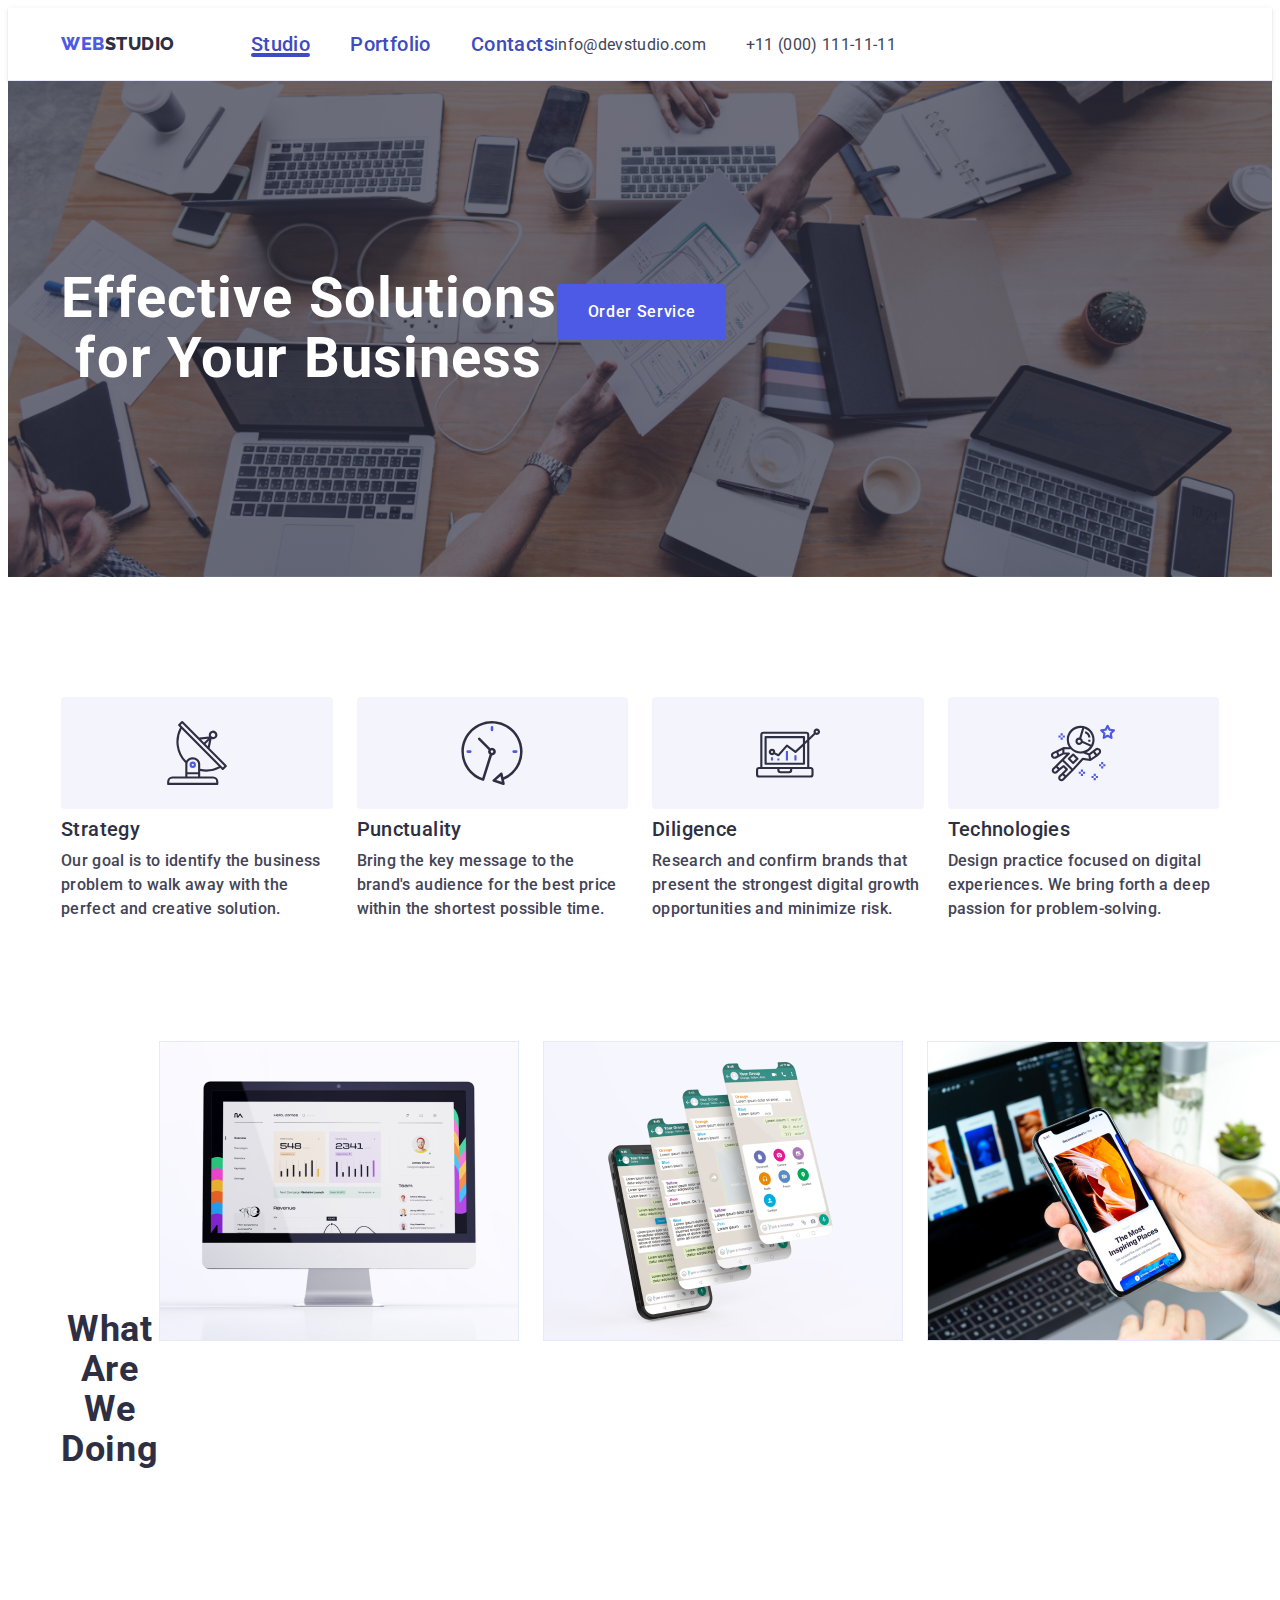
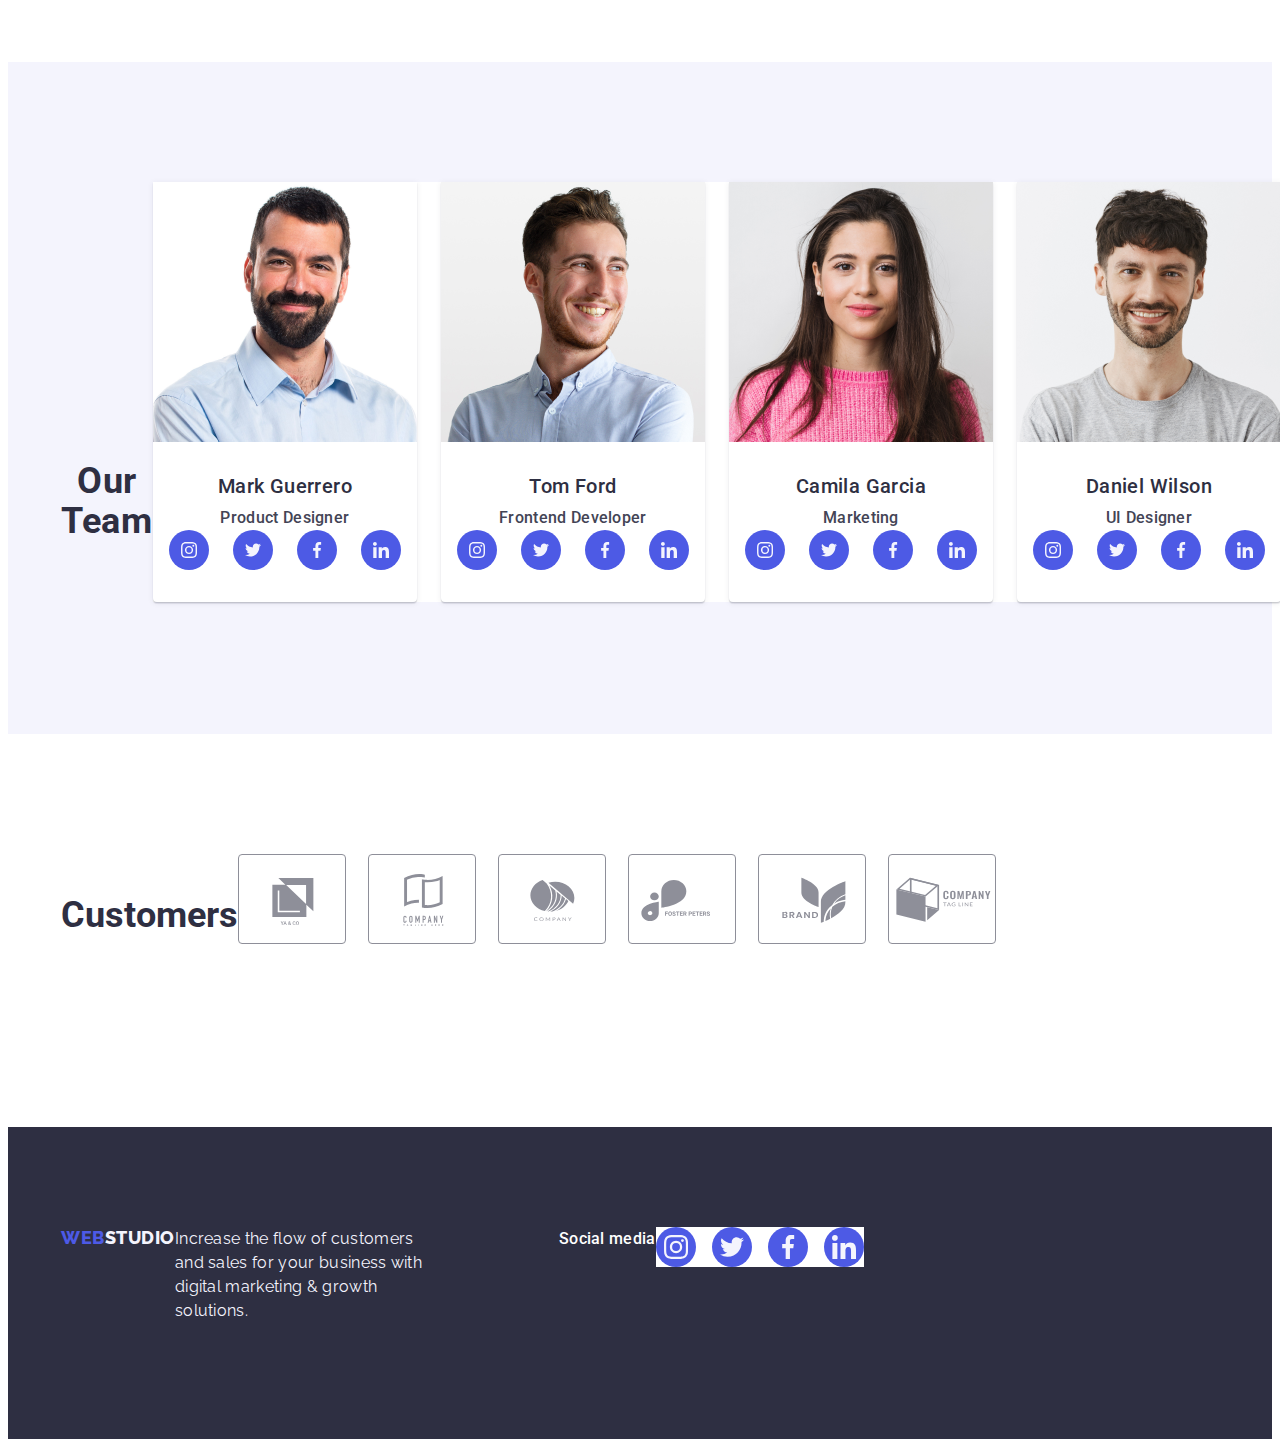
==== index.html @ b333835b "s" ====
<!DOCTYPE html>
<html lang="en">
  <head>
    <meta charset="UTF-8" />
    <meta http-equiv="X-UA-Compatible" content="IE=edge" />
    <meta name="viewport" content="width=device-width, initial-scale=1.0" />
    <link
      rel="stylesheet"
      href="https://cdnjs.cloudflare.com/ajax/libs/modern-normalize/2.0.0/modern-normalize.min.css"
      integrity="sha512-4xo8blKMVCiXpTaLzQSLSw3KFOVPWhm/TRtuPVc4WG6kUgjH6J03IBuG7JZPkcWMxJ5huwaBpOpnwYElP/m6wg=="
      crossorigin="anonymous"
      referrerpolicy="no-referrer"
    />
    <link rel="preconnect" href="https://fonts.googleapis.com" />
    <link rel="preconnect" href="https://fonts.gstatic.com" />
    <link
      rel="stylesheet"
      href="https://fonts.googleapis.com/css2?family=Raleway:wght@800&family=Roboto:wght@400;500;700&display=swap"
    />
    <link rel="stylesheet" href="./css/styles.css" />

    <title>Web Studio</title>
  </head>
  <body>
    <header class="header">
      <div class="container-header container">
        <nav class="header-navigation">
          <a href="./index.html" class="header-logo link"
            >Web<span class="header-span">Studio</span></a
          >
          <ul class="header-menu list">
            <li>
              <a class="header-menu-link link current" href="./index.html"
                >Studio</a
              >
            </li>
            <li>
              <a class="header-menu-link link" href="./portfolio.html"
                >Portfolio</a
              >
            </li>
            <li><a class="header-menu-link link" href="">Contacts</a></li>
          </ul>
        </nav>
        <address class="header-address">
          <ul class="list">
            <li class="header-address-item">
              <a
                class="header-address-link link"
                href="mailto:info@devstudio.com"
                >info@devstudio.com</a
              >
            </li>
            <li class="header-address-item">
              <a class="header-address-link link" href="tel:+110001111111"
                >+11 (000) 111-11-11</a
              >
            </li>
          </ul>
        </address>
      </div>
    </header>
    <main>
      <section class="hero-section">
        <div class="container">
          <h1 class="hero-title">Effective Solutions for Your Business</h1>
          <button type="button" class="hero-btn" data-modal-open>
            Order Service
          </button>
        </div>
      </section>
      <section class="sectionone">
        <div class="container">
          <h2 class="visually-hidden">hello</h2>
          <ul class="sectionone-list list">
            <li class="sectionone-list-list">
              <div class="container-sectionone">
                <svg class="icon" width="64" height="64">
                  <use href="./images/icons.svg#icon-antenna"></use>
                </svg>
              </div>
              <h3 class="zagolovok">Strategy</h3>
              <p class="paragraf">
                Our goal is to identify the business problem to walk away with
                the perfect and creative solution.
              </p>
            </li>
            <li class="sectionone-list-list">
              <div class="container-sectionone">
                <svg class="icon" width="64" height="64">
                  <use href="./images/icons.svg#icon-clock"></use>
                </svg>
              </div>
              <h3 class="zagolovok">Punctuality</h3>
              <p class="paragraf">
                Bring the key message to the brand's audience for the best price
                within the shortest possible time.
              </p>
            </li>
            <li class="sectionone-list-list">
              <div class="container-sectionone">
                <svg class="icon" width="64" height="64">
                  <use href="./images/icons.svg#icon-diagram"></use>
                </svg>
              </div>
              <h3 class="zagolovok">Diligence</h3>
              <p class="paragraf">
                Research and confirm brands that present the strongest digital
                growth opportunities and minimize risk.
              </p>
            </li>
            <li class="sectionone-list-list">
              <div class="container-sectionone">
                <svg class="icon" width="64" height="64">
                  <use href="./images/icons.svg#icon-astronaut"></use>
                </svg>
              </div>
              <h3 class="zagolovok">Technologies</h3>
              <p class="paragraf">
                Design practice focused on digital experiences. We bring forth a
                deep passion for problem-solving.
              </p>
            </li>
          </ul>
        </div>
      </section>
      <section class="sectiontwo">
        <div class="container">
          <h2 class="title">What are we doing</h2>
          <ul class="sectiontwo-list list">
            <li class="sectiontwo-list-list">
              <img
                src="./images/img1.jpg"
                alt="computer"
                width="360"
                height="300"
              />
            </li>
            <li class="sectiontwo-list-list">
              <img
                src="./images/img2.jpg"
                alt="screen"
                width="360"
                height="300"
              />
            </li>
            <li class="sectiontwo-list-list">
              <img
                src="./images/img3.jpg"
                alt="phone"
                width="360"
                height="300"
              />
            </li>
          </ul>
        </div>
      </section>
      <section class="sectionthree">
        <div class="container">
          <h2 class="titletwo">Our Team</h2>
          <ul class="sectionthree-list list">
            <li class="sectionthree-list-list">
              <img src="./images/img4.jpg" alt="Mark Guerrero" width="264" />
              <div class="container-sectionthree">
                <h3 class="titlethree">Mark Guerrero</h3>
                <p class="paragrafthree paragraf">Product Designer</p>
                <ul class="socialmedia-sectionthree-list">
                  <li class="socialmedia-sectionthree-list-list">
                    <a href="" class="socialmedia-sectionthree-link">
                      <svg class="icon-sectionthree" width="16" height="16">
                        <use href="./images/icons.svg#icon-instagram"></use>
                      </svg>
                    </a>
                  </li>
                  <li class="socialmedia-sectionthree-list-list">
                    <a href="" class="socialmedia-sectionthree-link">
                      <svg class="icon-sectionthree" width="16" height="16">
                        <use href="./images/icons.svg#icon-twitter"></use>
                      </svg>
                    </a>
                  </li>
                  <li class="socialmedia-sectionthree-list-list">
                    <a href="" class="socialmedia-sectionthree-link">
                      <svg class="icon-sectionthree" width="16" height="16">
                        <use href="./images/icons.svg#icon-facebook"></use>
                      </svg>
                    </a>
                  </li>
                  <li class="socialmedia-sectionthree-list-list">
                    <a href="" class="socialmedia-sectionthree-link">
                      <svg class="icon-sectionthree" width="16" height="16">
                        <use href="./images/icons.svg#icon-linkedin"></use>
                      </svg>
                    </a>
                  </li>
                </ul>
              </div>
            </li>
            <li class="sectionthree-list-list">
              <img src="./images/img5.jpg" alt="Tom Ford" width="264" />
              <div class="container-sectionthree">
                <h3 class="titlethree">Tom Ford</h3>
                <p class="paragrafthree paragraf">Frontend Developer</p>
                <ul class="socialmedia-sectionthree-list">
                  <li class="socialmedia-sectionthree-list-list">
                    <a href="" class="socialmedia-sectionthree-link">
                      <svg class="icon-sectionthree" width="16" height="16">
                        <use href="./images/icons.svg#icon-instagram"></use>
                      </svg>
                    </a>
                  </li>
                  <li class="socialmedia-sectionthree-list-list">
                    <a href="" class="socialmedia-sectionthree-link">
                      <svg class="icon-sectionthree" width="16" height="16">
                        <use href="./images/icons.svg#icon-twitter"></use>
                      </svg>
                    </a>
                  </li>
                  <li class="socialmedia-sectionthree-list-list">
                    <a href="" class="socialmedia-sectionthree-link">
                      <svg class="icon-sectionthree" width="16" height="16">
                        <use href="./images/icons.svg#icon-facebook"></use>
                      </svg>
                    </a>
                  </li>
                  <li class="socialmedia-sectionthree-list-list">
                    <a href="" class="socialmedia-sectionthree-link">
                      <svg class="icon-sectionthree" width="16" height="16">
                        <use href="./images/icons.svg#icon-linkedin"></use>
                      </svg>
                    </a>
                  </li>
                </ul>
              </div>
            </li>
            <li class="sectionthree-list-list">
              <img src="./images/img6.jpg" alt="Camila Garcia" width="264" />
              <div class="container-sectionthree">
                <h3 class="titlethree">Camila Garcia</h3>
                <p class="paragrafthree paragraf">Marketing</p>
                <ul class="socialmedia-sectionthree-list">
                  <li class="socialmedia-sectionthree-list-list">
                    <a href="" class="socialmedia-sectionthree-link">
                      <svg class="icon-sectionthree" width="16" height="16">
                        <use href="./images/icons.svg#icon-instagram"></use>
                      </svg>
                    </a>
                  </li>
                  <li class="socialmedia-sectionthree-list-list">
                    <a href="" class="socialmedia-sectionthree-link">
                      <svg class="icon-sectionthree" width="16" height="16">
                        <use href="./images/icons.svg#icon-twitter"></use>
                      </svg>
                    </a>
                  </li>
                  <li class="socialmedia-sectionthree-list-list">
                    <a href="" class="socialmedia-sectionthree-link">
                      <svg class="icon-sectionthree" width="16" height="16">
                        <use href="./images/icons.svg#icon-facebook"></use>
                      </svg>
                    </a>
                  </li>
                  <li class="socialmedia-sectionthree-list-list">
                    <a href="" class="socialmedia-sectionthree-link">
                      <svg class="icon-sectionthree" width="16" height="16">
                        <use href="./images/icons.svg#icon-linkedin"></use>
                      </svg>
                    </a>
                  </li>
                </ul>
              </div>
            </li>
            <li class="sectionthree-list-list">
              <img src="./images/img7.jpg" alt="Daniel Wilson" width="264" />
              <div class="container-sectionthree">
                <h3 class="titlethree">Daniel Wilson</h3>
                <p class="paragrafthree paragraf">UI Designer</p>
                <ul class="socialmedia-sectionthree-list">
                  <li class="socialmedia-sectionthree-list-list">
                    <a href="" class="socialmedia-sectionthree-link">
                      <svg class="icon-sectionthree" width="16" height="16">
                        <use href="./images/icons.svg#icon-instagram"></use>
                      </svg>
                    </a>
                  </li>
                  <li class="socialmedia-sectionthree-list-list">
                    <a href="" class="socialmedia-sectionthree-link">
                      <svg class="icon-sectionthree" width="16" height="16">
                        <use href="./images/icons.svg#icon-twitter"></use>
                      </svg>
                    </a>
                  </li>
                  <li class="socialmedia-sectionthree-list-list">
                    <a href="" class="socialmedia-sectionthree-link">
                      <svg class="icon-sectionthree" width="16" height="16">
                        <use href="./images/icons.svg#icon-facebook"></use>
                      </svg>
                    </a>
                  </li>
                  <li class="socialmedia-sectionthree-list-list">
                    <a href="" class="socialmedia-sectionthree-link">
                      <svg class="icon-sectionthree" width="16" height="16">
                        <use href="./images/icons.svg#icon-linkedin"></use>
                      </svg>
                    </a>
                  </li>
                </ul>
              </div>
            </li>
          </ul>
        </div>
      </section>
      <section class="sectionfour">
        <div class="container">
          <h2 class="title-customers">Customers</h2>
          <ul class="sectionfour-list list">
            <li class="sectionfour-list-list">
              <a href="" class="sectionfour-reference">
                <svg class="icon-sectionfour" width="104" height="56">
                  <use href="./images/icons.svg#icon-Logo1"></use>
                </svg>
              </a>
            </li>
            <li class="sectionfour-list-list">
              <a href="" class="sectionfour-reference">
                <svg class="icon-sectionfour" width="104" height="56">
                  <use href="./images/icons.svg#icon-Logo2"></use>
                </svg>
              </a>
            </li>
            <li class="sectionfour-list-list">
              <a href="" class="sectionfour-reference">
                <svg class="icon-sectionfour" width="104" height="56">
                  <use href="./images/icons.svg#icon-Logo3"></use>
                </svg>
              </a>
            </li>
            <li class="sectionfour-list-list">
              <a href="" class="sectionfour-reference">
                <svg class="icon-sectionfour" width="104" height="56">
                  <use href="./images/icons.svg#icon-Logo4"></use>
                </svg>
              </a>
            </li>
            <li class="sectionfour-list-list">
              <a href="" class="sectionfour-reference">
                <svg class="icon-sectionfour" width="104" height="56">
                  <use href="./images/icons.svg#icon-Logo5"></use>
                </svg>
              </a>
            </li>
            <li class="sectionfour-list-list">
              <a href="" class="sectionfour-reference">
                <svg class="icon-sectionfour" width="104" height="56">
                  <use href="./images/icons.svg#icon-Logo6"></use>
                </svg>
              </a>
            </li>
          </ul>
        </div>
      </section>
    </main>

    <!--footer-->

    <footer class="footer">
      <div class="container">
        <div class="footer-container">
          <a href="./index.html" class="footer-logo link"
            >Web<span class="footer-span link">Studio</span></a
          >
          <p class="footer-text">
            Increase the flow of customers and sales for your business with
            digital marketing & growth solutions.
          </p>
        </div>
        <div class="socialmedia-container">
          <p class="socialmedia-paragraf">Social media</p>
          <ul class="footer-list list">
            <li class="footer-list-list">
              <a href="" class="footer-reference">
                <svg class="icon-footer" width="24" height="24">
                  <use href="./images/icons.svg#icon-instagram"></use>
                </svg>
              </a>
            </li>
            <li class="footer-list-list">
              <a href="" class="footer-reference">
                <svg class="icon-footer" width="24" height="24">
                  <use href="./images/icons.svg#icon-twitter"></use>
                </svg>
              </a>
            </li>
            <li class="footer-list-list">
              <a href="" class="footer-reference">
                <svg class="icon-footer" width="24" height="24">
                  <use href="./images/icons.svg#icon-facebook"></use>
                </svg>
              </a>
            </li>
            <li class="footer-list-list">
              <a href="" class="footer-reference">
                <svg class="icon-footer" width="24" height="24">
                  <use href="./images/icons.svg#icon-linkedin"></use>
                </svg>
              </a>
            </li>
          </ul>
        </div>
      </div>
    </footer>

    <!--modal-->

    <div class="backdrop is-hidden" data-modal>
      <div class="modal">
        <button type="button" class="modal-button" data-modal-close>
          <svg class="icon-modal" width="8" height="8">
            <use href="./images/icons.svg#icon-close-black"></use>
          </svg>
        </button>
        <p class="modal-paragraf"></p>
        <form action="#">
          <div class="form-container">
            <label for="user-name" class="label-class">Name</label>
            <div class="container-modal">
              <input
                type="text"
                id="user-name"
                name="user-name"
                class="name-text-input"
              />
              <svg width="18" height="24" class="svg-name">
                <use href="./images/icons.svg#icon-person-black"></use>
              </svg>
            </div>
          </div>

          <div class="form-container">
            <label class="label-class">Phone</label>
            <div class="container-modal">
              <input
                type="text"
                class="name-text-input"
                id="phone-name"
                name="phone-name"
              />
              <svg width="18" height="24" class="svg-name">
                <use href="./images/icons.svg#icon-telephone"></use>
              </svg>
            </div>
          </div>

          <div class="form-container">
            <label class="label-class">Email</label>
            <div class="container-modal">
              <input
                type="text"
                class="name-text-input"
                id="email-name"
                name="email-name"
              />
              <svg width="18" height="24" class="svg-name">
                <use href="./images/icons.svg#icon-mail"></use>
              </svg>
            </div>
          </div>

          <div class="textarea-container">
            <label for="user-comment" class="label-class">Comment</label>
            <textarea
              name="user-comment"
              id="user-comment"
              placeholder="Text input"
              class="textarea-field"
            ></textarea>
          </div>

          <div class="checkbox-container">
            <input
              type="checkbox"
              id="user-privacy"
              value="true"
              name="user-privacy"
              class="input-checkbox visually-hidden"
            />

            <label for="user-privacy" class="checkbox-label">
              <span class="privacy-police">
                <svg width="10" height="8" class="svg-span">
                  <use href="./images/icons.svg#icon-click"></use>
                </svg>
              </span>
              I accept the terms and conditions of the
              <a href="" class="privacy-policy-link">Privacy Policy</a>
            </label>
          </div>
          <button class="modal-button-send">Send</button>
        </form>
      </div>
    </div>
    <script src="./js/modal.js"></script>
  </body>
</html>
---- css/styles.css ----
:root {
  --title-color: #2e2f42;
  --accent-color: #404bbf;
  --subtitle-text: #434455;
  --active-links: #4d5ae5;
  --white-background: #ffffff;
  --light-backrounds: #f4f4fd;
}

body {
  font-family: "Roboto", sans-serif;
  color: #434455;
  background-color: #ffffff;
}

p {
  margin: 0;
}

.header {
  border-bottom: 1px solid #e7e9fc;
  box-shadow: 0px 2px 1px rgba(46, 47, 66, 0.08),
    0px 1px 1px rgba(46, 47, 66, 0.16), 0px 1px 6px rgba(46, 47, 66, 0.08);
}

.container-header {
  display: flex;
}

.container {
  width: 1158px;
  margin: 0 auto;
  padding-left: 15px;
  padding-right: 15px;
  align-items: baseline;
  display: flex;
}

.header-navigation {
  display: flex;
  align-items: center;
}

.header-logo {
  font-family: "Raleway", sans-serif;
  font-weight: 800;
  font-size: 18px;
  line-height: 1.17;
  letter-spacing: 0.03em;
  text-transform: uppercase;
  color: #4d5ae5;
  text-decoration: none;
  margin-right: 76px;
}

.header-span {
  font-family: "Raleway", sans-serif;
  font-weight: 800;
  font-size: 18px;
  line-height: 1.17;
  letter-spacing: 0.03em;
  text-transform: uppercase;
  color: #2e2f42;
  text-decoration: none;
}

.header-menu {
  font-weight: 500;
  font-size: 16px;
  line-height: 1.5;
  letter-spacing: 0.02em;
  color: #2e2f42;
  text-decoration: none;
  display: flex;
  gap: 40px;
  padding-top: 24px;
  padding-bottom: 24px;
  position: relative;
}

.header-menu-link {
  color: #404bbf;
  position: relative;
  transition: color 250ms cubic-bezier(0.4, 0, 0.2, 1);
}

.current {
  position: relative;
}

.current::after {
  content: "";
  position: absolute;
  left: 0;
  bottom: -38px;
  width: 100%;
  height: 4px;
  border-radius: 2px;
}

.header-menu-link::after {
  content: "";
  position: absolute;
  left: 0;
  bottom: -1px;
  height: 4px;
  background-color: #404bbf;
  border-radius: 2px;
}

.header-address-link {
  font-style: normal;
  font-weight: 400;
  font-size: 16px;
  line-height: 1.5;
  letter-spacing: 0.02em;
  color: #434455;
  transition: color 250ms cubic-bezier(0.4, 0, 0.2, 1);
}

.footer-logo {
  font-family: "Raleway", sans-serif;
  font-weight: 800;
  font-size: 18px;
  line-height: 1.17;
  letter-spacing: 0.03em;
  text-transform: uppercase;
  color: #4d5ae5;
  text-decoration: none;
  display: inline-block;
  margin-bottom: 16px;
}

.footer-span {
  font-family: "Raleway", sans-serif;
  font-style: normal;
  font-weight: 800;
  font-size: 18px;
  line-height: 1.17;
  letter-spacing: 0.03em;
  text-transform: uppercase;
  color: #f4f4fd;
  text-decoration: none;
}
.footer-text {
  font-family: "Raleway";
  font-style: normal;
  font-size: 16px;
  line-height: 1.5;
  letter-spacing: 0.02em;
  color: #f4f4fd;
  max-width: 264px;
  margin-bottom: 16px;
}

.footer {
  background: #2e2f42;
  padding: 100px 0;
}

.hero-btn {
  font-family: "Roboto", sans-serif;
  font-style: normal;
  font-weight: 500;
  font-size: 16px;
  line-height: 1.5;
  letter-spacing: 0.04em;
  color: var(--color-iris);
  background: var(--color-cloud);
  background-color: #4d5ae5;
  color: #ffffff;
  cursor: pointer;
  display: block;
  min-width: 169px;
  height: 56px;
  border: none;
  border-radius: 4px;
  cursor: pointer;
  transition: background-color 250ms cubic-bezier(0.4, 0, 0.2, 1);
}

.hero-title {
  font-weight: 700;
  font-size: 56px;
  line-height: 1.07;
  letter-spacing: 0.02em;
  text-align: center;
  color: #ffffff;
  max-width: 496px;
}

.hero-section {
  background: #2e2f42;
  padding-top: 188px;
  padding-bottom: 188px;
  background-image: linear-gradient(
      rgba(46, 47, 66, 0.7),
      rgba(46, 47, 66, 0.7)
    ),
    url(../images/people-office.jpg);
  max-width: 1440px;
  background-repeat: no-repeat;
  background-position: center;
  background-size: cover;
}
.button-active {
  cursor: pointer;
}
.link {
  text-decoration: none;
}

li {
  list-style-type: none;
}

.nav-link:focus,
.nav-link.nav-link:active {
  color: var(--primary-brand-color);
}

.list {
  list-style: none;
  font-weight: 500;
  font-size: 20px;
  line-height: 1.2;
  letter-spacing: 0.02em;
  color: #2e2f42;
  background-color: #ffffff;
  display: flex;
  gap: 40px;
}

.header-address {
  font-style: normal;
}

.sectionone {
  padding-top: 120px;
  padding-bottom: 120px;
}

.container-sectionone {
  display: flex;
  align-items: center;
  justify-content: center;
  height: 112px;
  background-color: #f4f4fd;
  border-radius: 4px;
  margin-bottom: 8px;
}

.visually-hidden {
  position: absolute;
  width: 1px;
  height: 1px;
  margin: -1px;
  border: 0;
  padding: 0;
  white-space: nowrap;
  clip-path: inset(100%);
  clip: rect(0 0 0 0);
  overflow: hidden;
}

.sectionone-list {
  gap: 24px;
}
.sectionone-list-list {
  width: calc((100% - 72px) / 4);
}

.paragraf {
  line-height: 1.5;
  letter-spacing: 0.02em;
  font-size: 16px;
  color: #434455;
}

.zagolovok {
  font-weight: 500;
  font-size: 20px;
  line-height: 1.2;
  letter-spacing: 0.02em;
  margin-bottom: 8px;
}

.sectiontwo {
  padding-bottom: 120px;
}

.title {
  font-size: 36px;
  line-height: 1.11;
  text-align: center;
  text-transform: capitalize;
  letter-spacing: 0.02em;
  color: #2e2f42;
  margin-bottom: 72px;
}

.sectiontwo-list {
  display: flex;
  gap: 24px;
}

.sectiontwo-list-list {
  width: calc((100% - 48px) / 3);
}

.sectionthree {
  background-color: #f4f4fd;
  padding-top: 120px;
  padding-bottom: 120px;
}

.titletwo {
  font-size: 36px;
  line-height: 1.11;
  text-align: center;
  letter-spacing: 0.02em;
  text-transform: capitalize;
  color: #2e2f42;
  margin-bottom: 72px;
}

.header-menu:hover,
.header-menu:focus {
  color: #404bbf;
}

.header-address-link:hover,
.header-address-link:focus {
  color: #404bbf;
}

.hero-btn:hover,
.hero-btn:focus {
  background-color: #404bbf;
}

.sectionthree-list-list {
  background-color: #ffffff;
  width: calc((100% - 72px) / 4);
  border-radius: 0px 0px 4px 4px;
  box-shadow: 0px 1px 6px rgba(46, 47, 66, 0.08),
    0px 1px 1px rgba(46, 47, 66, 0.16), 0px 2px 1px rgba(46, 47, 66, 0.08);
}

ul {
  list-style-type: none;
  margin-top: 0;
  margin-bottom: 0;
  padding-left: 0;
}

h1,
h2,
h3,
h4,
h5,
h6 {
  margin-top: 0;
  margin-bottom: 0;
}

img {
  display: block;
}

.sectionthree-list {
  display: flex;
  gap: 24px;
}

.titlethree {
  font-weight: 500;
  font-size: 20px;
  line-height: 1.2;
  letter-spacing: 0.02em;
  color: #2e2f42;
  text-align: center;
  margin-bottom: 8px;
}

.container-sectionthree {
  padding: 32px 16px;
  padding: 32px 0;
}

.paragrafthree {
  text-align: center;
}

.socialmedia-sectionthree-list {
  display: flex;
  justify-content: center;
  gap: 24px;
}

.socialmedia-sectionthree-list-list {
  width: 40px;
  height: 40px;
}

.socialmedia-sectionthree-link {
  width: 100%;
  height: 100%;
  background-color: #4d5ae5;
  border-radius: 50%;
  display: flex;
  align-items: center;
  justify-content: center;
  transition: background-color 250ms cubic-bezier(0.4, 0, 0.2, 1);
}

.socialmedia-sectionthree-link:hover,
.socialmedia-sectionthree-link:focus {
  background-color: #404bbf;
}

.icon-sectionthree {
  fill: #f4f4fd;
}

.sectionfour {
  padding-top: 120px;
  padding-bottom: 120px;
}

.title-customers {
  font-size: 36px;
  line-height: 1.11;
  color: #2e2f42;
  margin-bottom: 72px;
}

.sectionfour-list {
  display: flex;
  gap: 24px;
}

.sectionfour-list-list {
  width: calc((100% - 120px) / 6);
  height: 88px;
}

.sectionfour-reference {
  width: 100%;
  height: 100%;
  border: 1px solid #8e8f99;
  border-radius: 4px;
  display: flex;
  align-items: center;
  justify-content: center;
  color: #8e8f99;
  transition: border-color 250ms cubic-bezier(0.4, 0, 0.2, 1),
    color 250ms cubic-bezier(0.4, 0, 0.2, 1);
}

.sectionfour-reference:hover,
.sectionfour-reference:focus {
  border-color: #404bbf;
  color: #404bbf;
}

.icon-sectionfour {
  fill: currentColor;
}

.footer-container {
  margin-right: 120px;
  display: flex;
}

.socialmedia-container {
  display: flex;
}

.socialmedia-paragraf {
  font-weight: 500;
  font-size: 16px;
  line-height: 1.5;
  letter-spacing: 0.02em;
  color: #ffffff;
  margin-bottom: 16px;
}

.footer-list {
  display: flex;
  gap: 16px;
}

.footer-list-list {
  width: 40px;
  height: 40px;
}

.footer-reference {
  width: 100%;
  height: 100%;
  background-color: #4d5ae5;
  border-radius: 50%;
  display: flex;
  align-items: center;
  justify-content: center;
  transition: background-color 250ms cubic-bezier(0.4, 0, 0.2, 1);
}

.footer-reference:hover,
.footer-reference:focus {
  background-color: #31d0aa;
}

.icon-footer {
  fill: #f4f4fd;
}

.backdrop {
  position: fixed;
  top: 0;
  left: 0;
  width: 100%;
  height: 100%;
  background-color: rgba(46, 47, 66, 0.4);
  transition: opacity 250ms cubic-bezier(0.4, 0, 0.2, 1),
    visibility 250ms cubic-bezier(0.4, 0, 0.2, 1);
}

.is-hidden {
  opacity: 0;
  pointer-events: none;
  visibility: hidden;
}

.modal {
  position: absolute;
  top: 50%;
  left: 50%;
  transform: translate(-50%, -50%) scale(1);
  width: 408px;
  min-height: 584px;
  background: #fcfcfc;
  box-shadow: 0px 1px 1px rgba(0, 0, 0, 0.14), 0px 1px 3px rgba(0, 0, 0, 0.12),
    0px 2px 1px rgba(0, 0, 0, 0.2);
  border-radius: 4px;
  transition: transform 250ms cubic-bezier(0.4, 0, 0.2, 1);
  padding: 72px 24px 24px 24px;
}

.modal-button {
  position: absolute;
  top: 24px;
  right: 24px;
  width: 24px;
  height: 24px;
  border-radius: 50%;
  display: flex;
  align-items: center;
  justify-content: center;
  background-color: #e7e9fc;
  border: 1px solid rgba(0, 0, 0, 0.1);
  padding: 0;
  cursor: pointer;
  transition: background-color 250ms cubic-bezier(0.4, 0, 0.2, 1),
    border 250ms cubic-bezier(0.4, 0, 0.2, 1);
}

.modal-button:hover,
.modal-button:focus {
  background-color: #404bbf;
  border: none;
  fill: #ffffff;
}

.icon-modal {
  transition: fill 250ms cubic-bezier(0.4, 0, 0.2, 1);
}

.modal-paragraf {
  font-weight: 500;
  font-size: 16px;
  line-height: 1.5;
  text-align: center;
  letter-spacing: 0.02em;
  color: #2e2f42;
  margin-bottom: 16px;
}

.form-container {
  margin-bottom: 8px;
}

.label-class {
  font-size: 12px;
  line-height: 1.17;
  letter-spacing: 0.04em;
  color: #8e8f99;
  display: block;
  margin-bottom: 4px;
}

.container-modal {
  position: relative;
}

.name-text-input {
  width: 100%;
  height: 40px;
  border: 1px solid rgba(46, 47, 66, 0.4);
  border-radius: 4px;
  background-color: transparent;
  padding-left: 38px;
  outline: transparent;
  transition: border-color 250ms cubic-bezier(0.4, 0, 0.2, 1);
}

.name-text-input:focus {
  border-color: #4d5ae5;
}

.svg-name {
  position: absolute;
  left: 16px;
  top: 50%;
  transform: translateY(-50%);
  transition: fill 250ms cubic-bezier(0.4, 0, 0.2, 1);
}

div {
  margin: 0;
}

.textarea-container {
  margin-bottom: 16px;
}

.textarea-field {
  width: 100%;
  height: 120px;
  font-size: 12px;
  line-height: 1.17;
  letter-spacing: 0.04em;
  color: rgba(46, 47, 66, 0.4);
  border: 1px solid rgba(46, 47, 66, 0.4);
  border-radius: 4px;
  background-color: transparent;
  padding: 8px 16px;
  outline: transparent;
  resize: none;
  transition: border-color 250ms cubic-bezier(0.4, 0, 0.2, 1);
}

.textarea-field:focus {
  border-color: #4d5ae5;
}

.checkbox-container {
  margin-bottom: 24px;
}

.checkbox-label {
  font-size: 12px;
  line-height: 1.17;
  letter-spacing: 0.04em;
  color: #8e8f99;
}

.privacy-police {
  width: 16px;
  height: 16px;
  border: 1px solid rgba(46, 47, 66, 0.4);
  border-radius: 2px;
  transition: background-color 250ms cubic-bezier(0.4, 0, 0.2, 1),
    border 250ms cubic-bezier(0.4, 0, 0.2, 1),
    fill 250ms cubic-bezier(0.4, 0, 0.2, 1);
  display: inline-flex;
  align-items: center;
  justify-content: center;
  fill: transparent;
}

.input-checkbox:checked + .checkbox-label > .privacy-policy {
  background-color: #404bbf;
  border: none;
  fill: #f4f4fd;
}

input:focus + .svg-name {
  fill: #4d5ae5;
}

.privacy-policy-link {
  color: #4d5ae5;
}

.modal-button-send {
  display: block;
  min-width: 169px;
  height: 56px;
  font-family: "Roboto", sans-serif;
  font-size: 16px;
  font-weight: 500;
  line-height: 1.5;
  letter-spacing: 0.04em;
  color: #ffffff;
  cursor: pointer;
  background-color: #4d5ae5;
  border: none;
  border-radius: 4px;
  transition: background-color 250ms cubic-bezier(0.4, 0, 0.2, 1);
}

/*-----------Portfolio-----------*/

.portfolio-img-title {
  font-weight: 500;
  font-size: 20px;
  line-height: 1.2;
  letter-spacing: 0.02em;
  color: #2e2f42;
  margin-bottom: 8px;
}

.portfolio-img-text {
  font-size: 16px;
  line-height: 1.5;
  letter-spacing: 0.02em;
  color: #434455;
}

.portfolio {
  padding-top: 96px;
  padding-bottom: 120px;
}

.hero-list {
  display: flex;
  justify-content: center;
  gap: 24px;
  margin-bottom: 72px;
}

.hero-btn-portfolio {
  font-family: "Roboto", sans-serif;
  font-style: normal;
  font-weight: 500;
  font-size: 16px;
  line-height: 1.5;
  letter-spacing: 0.04em;
  color: var(--color-iris);
  background: var(--color-cloud);
  background-color: #f4f4fd;
  color: #4d5ae5;
  cursor: pointer;
  padding: 12px 24px;
  border: 1px solid #e7e9fc;
  border-radius: 4px;
  transition: color 250ms cubic-bezier(0.4, 0, 0.2, 1),
    background-color 250ms cubic-bezier(0.4, 0, 0.2, 1),
    border-color 250ms cubic-bezier(0.4, 0, 0.2, 1),
    box-shadow 250ms cubic-bezier(0.4, 0, 0.2, 1);
}

.hero-btn-portfolio:hover,
.hero-btn-portfolio:focus {
  border: 1px solid transparent;
  color: #ffffff;
  background-color: #404bbf;
  box-shadow: 0px 3px 1px rgba(0, 0, 0, 0.1), 0px 2px 1px rgba(0, 0, 0, 0.08),
    0px 2px 2px rgba(0, 0, 0, 0.12);
}

.portfolio-list {
  display: flex;
  flex-wrap: wrap;
  column-gap: 24px;
  row-gap: 48px;
}

.portfolio-container {
  padding: 32px 16px;
  border: 1px solid #e7e9fc;
  border-top: none;
}

.portfolio-link {
  display: block;
  transition: box-shadow 250ms cubic-bezier(0.4, 0, 0.2, 1);
}

.portfolio-link:hover,
.portfolio-link:focus {
  box-shadow: 0px 1px 6px rgba(46, 47, 66, 0.08),
    0px 1px 1px rgba(46, 47, 66, 0.16), 0px 2px 1px rgba(46, 47, 66, 0.08);
}

.image-container {
  position: relative;
  overflow: hidden;
}

.portfolio-paragraf {
  position: absolute;
  top: 0;
  font-size: 16px;
  line-height: 1.5;
  letter-spacing: 0.02em;
  color: #f4f4fd;
  padding: 40px 32px;
  background-color: #4d5ae5;
  height: 100%;
  width: 100%;
  transform: translateY(100%);
  transition: transform 250ms cubic-bezier(0.4, 0, 0.2, 1);
}

.portfolio-link:hover .portfolio-paragraf,
.portfolio-link:focus .portfolio-paragraf {
  transform: translateY(0%);
}
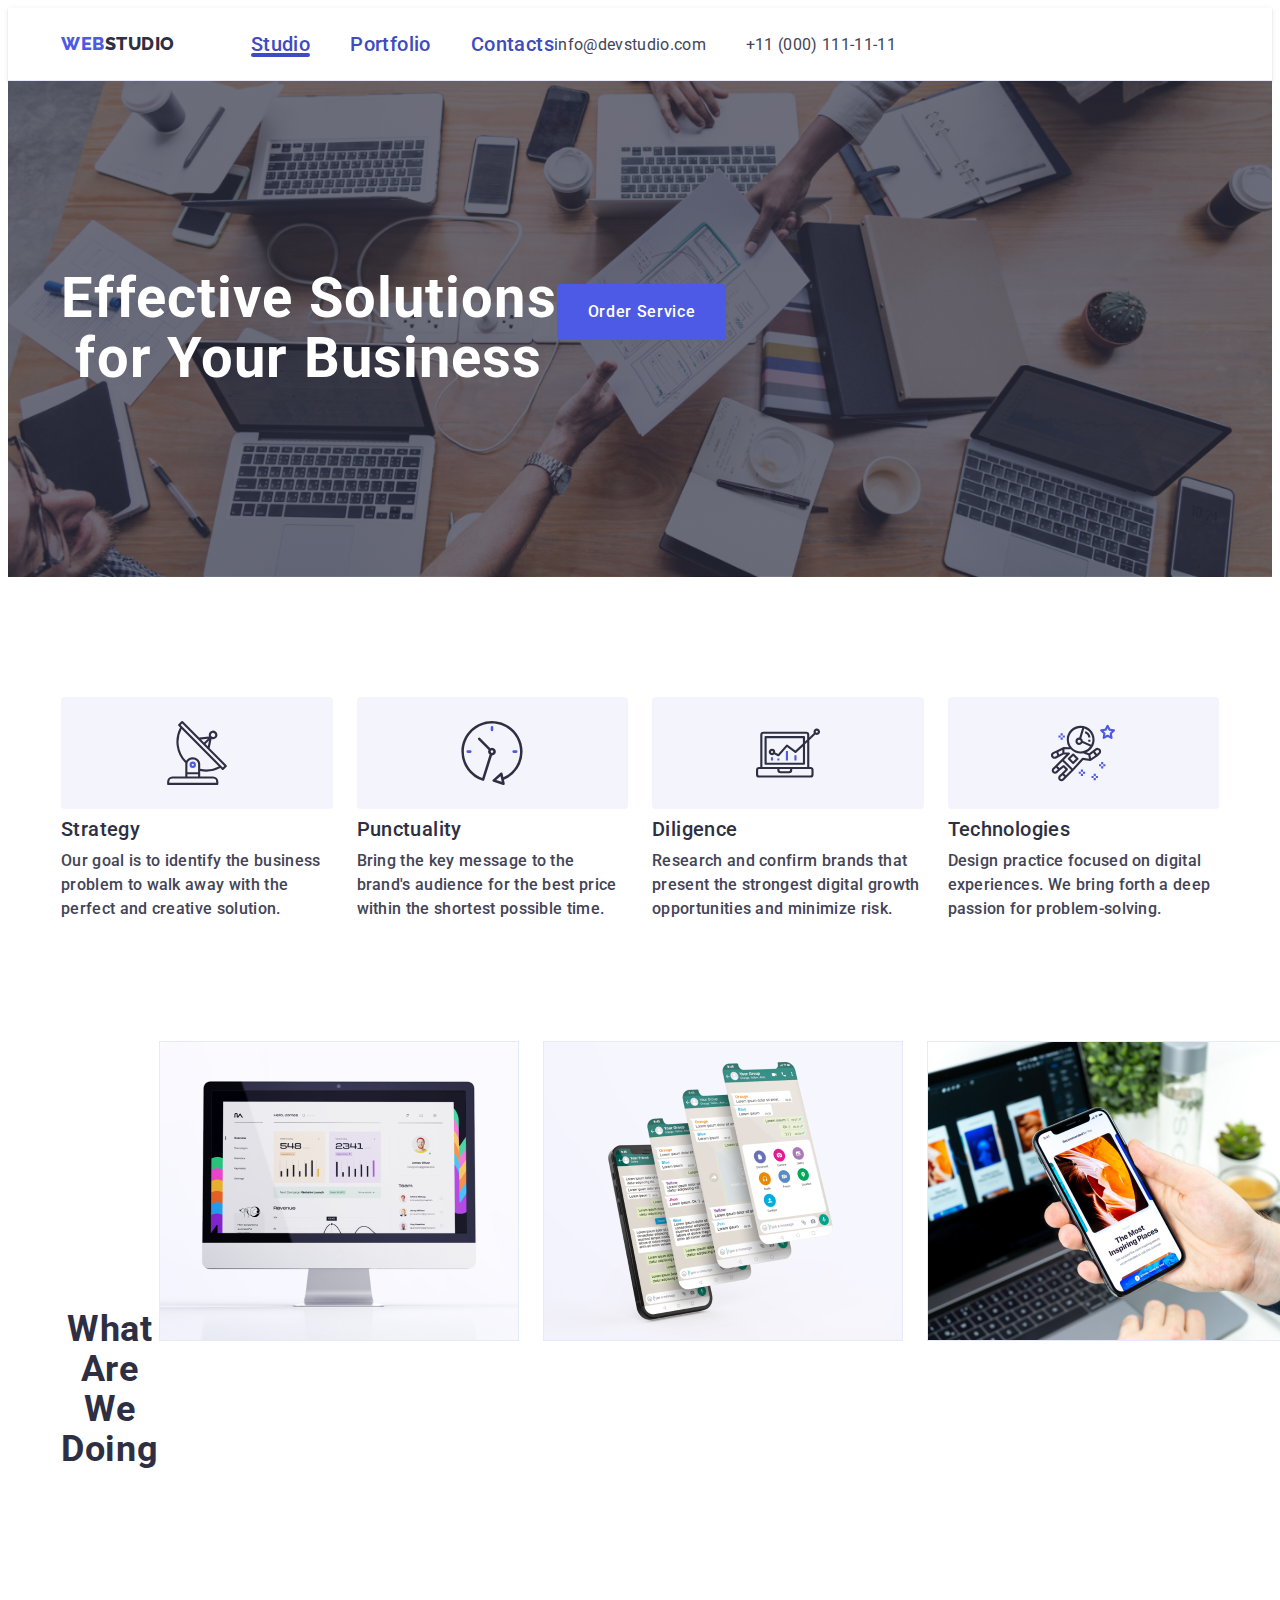
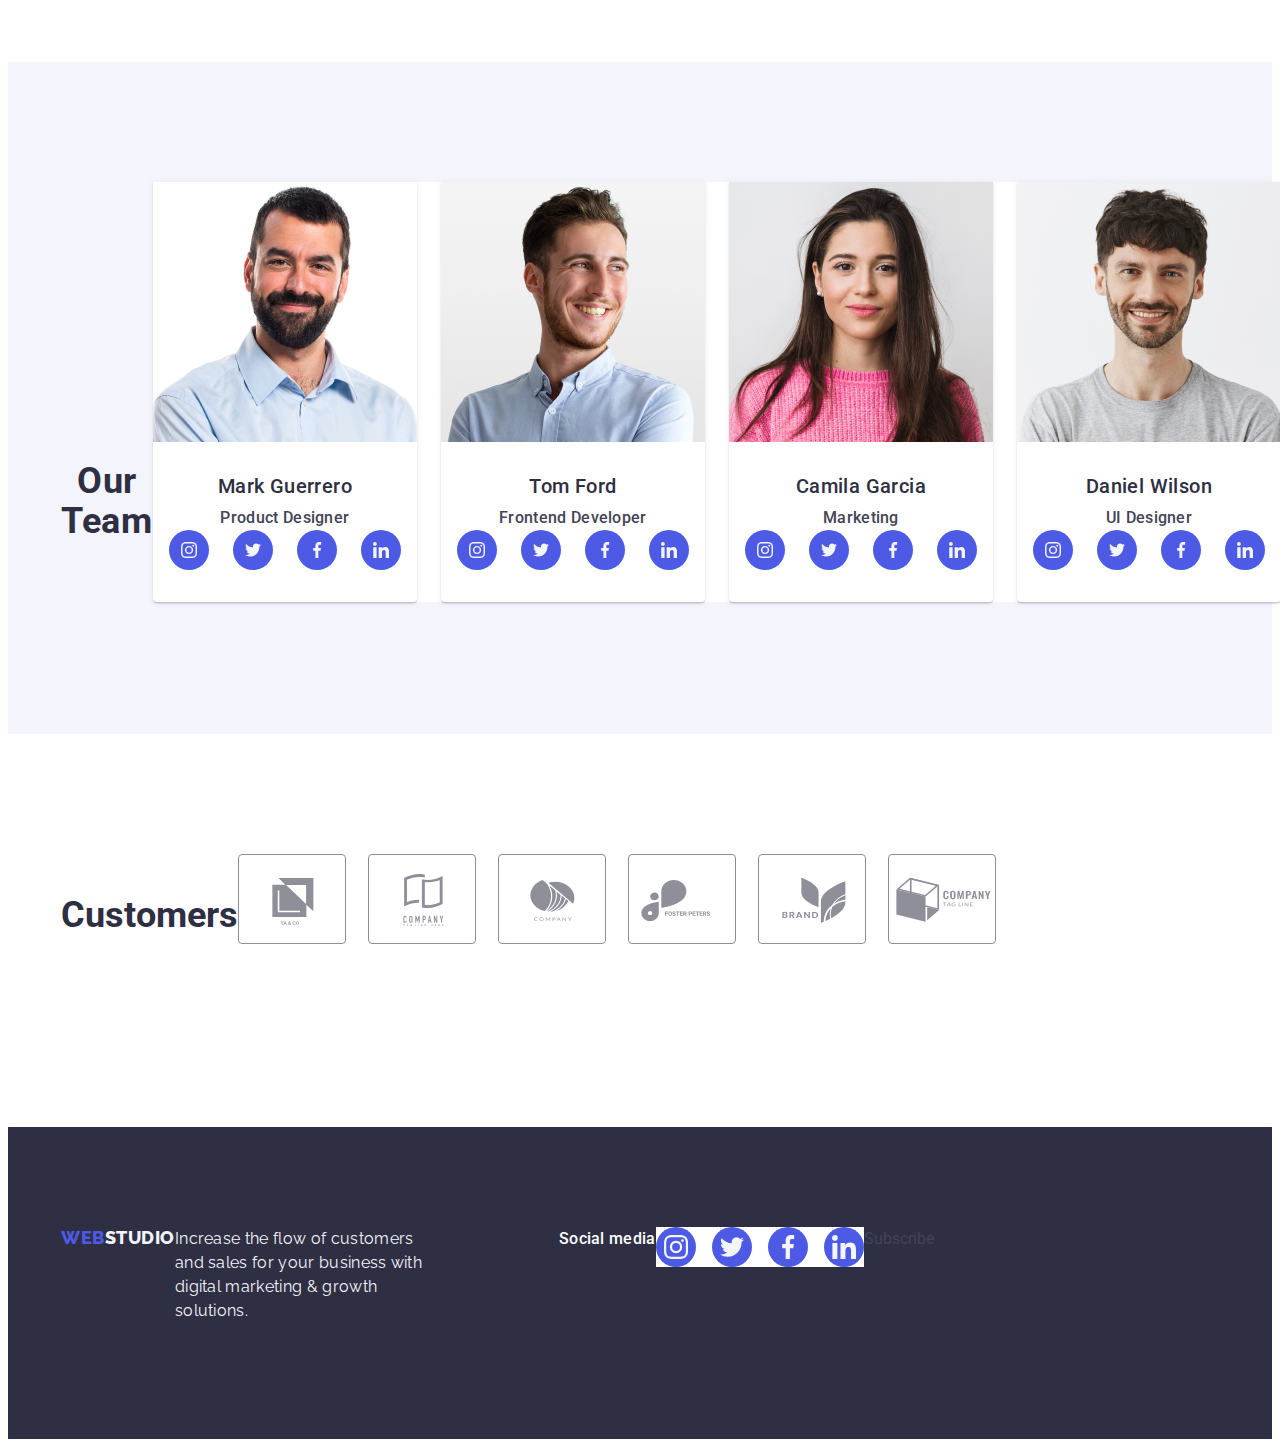
==== commit e76b1bbe: "s" ====
--- a/index.html
+++ b/index.html
@@ -406,6 +406,9 @@
               </a>
             </li>
           </ul>
+        </div>
+        <div class="subscribe-container">
+          <p class="subscribe-paragraf">Subscribe</p>
         </div>
       </div>
     </footer>
@@ -488,7 +491,7 @@
             <label for="user-privacy" class="checkbox-label">
               <span class="privacy-police">
                 <svg width="10" height="8" class="svg-span">
-                  <use href="./images/icons.svg#icon-click"></use>
+                  <use href="./images/icons.svg#icon-check"></use>
                 </svg>
               </span>
               I accept the terms and conditions of the
--- a/css/styles.css
+++ b/css/styles.css
@@ -680,7 +680,7 @@
   fill: transparent;
 }
 
-.input-checkbox:checked + .checkbox-label > .privacy-policy {
+.input-checkbox:checked + .checkbox-label > .privacy-police {
   background-color: #404bbf;
   border: none;
   fill: #f4f4fd;
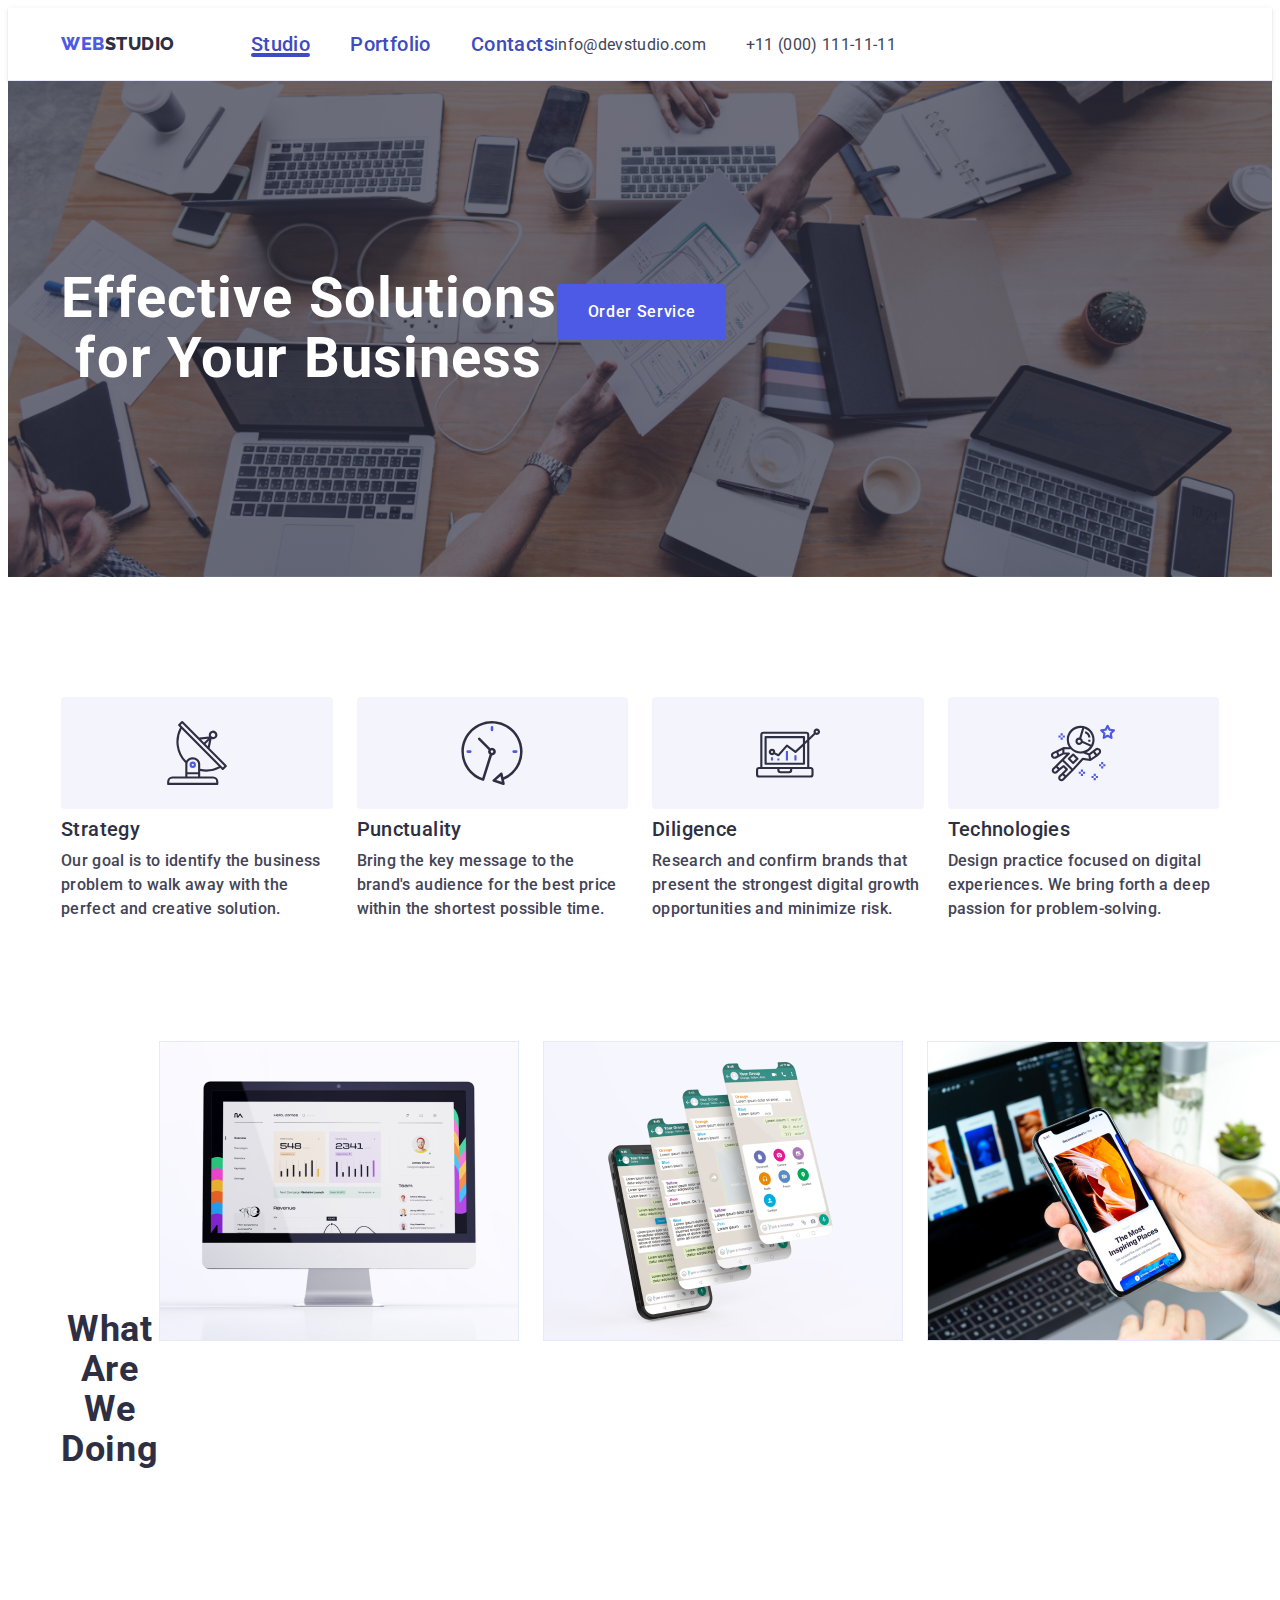
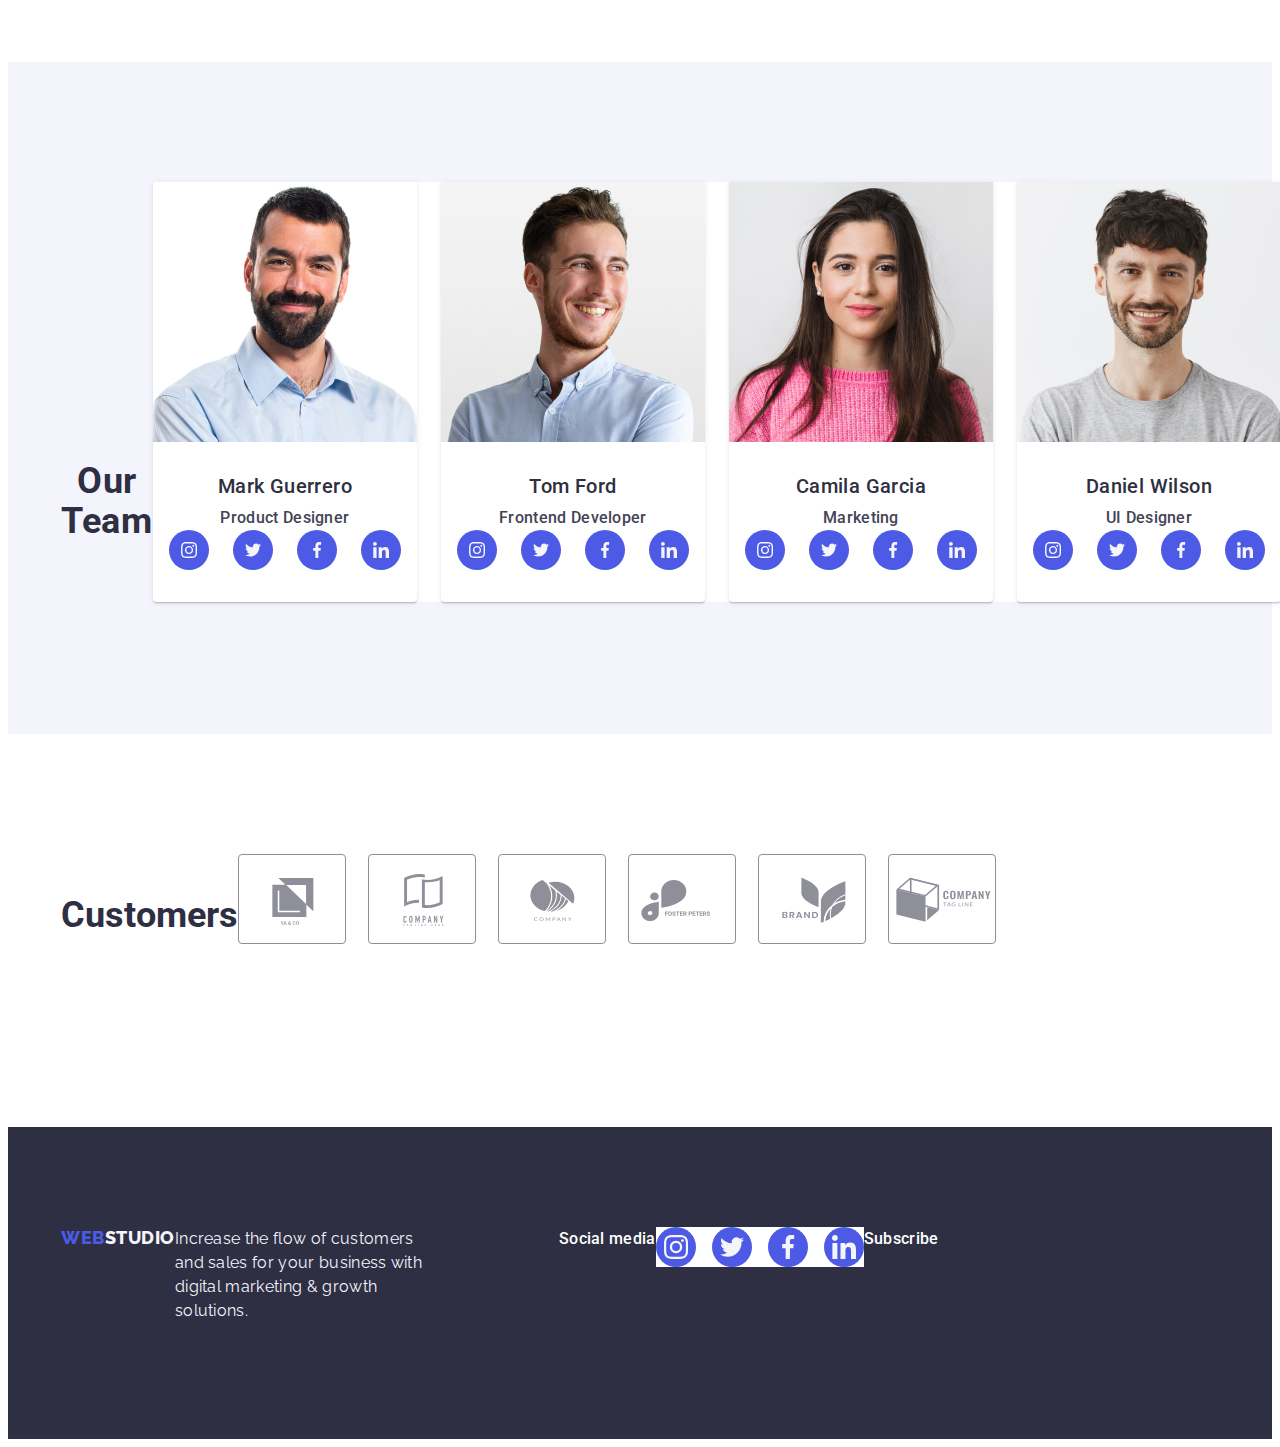
==== commit 48159c5f: "s" ====
--- a/index.html
+++ b/index.html
@@ -409,6 +409,9 @@
         </div>
         <div class="subscribe-container">
           <p class="subscribe-paragraf">Subscribe</p>
+          <form action="#" class="subscribe-form">
+            <label for="#"> </label>
+          </form>
         </div>
       </div>
     </footer>
--- a/css/styles.css
+++ b/css/styles.css
@@ -514,6 +514,19 @@
 
 .icon-footer {
   fill: #f4f4fd;
+}
+
+.subscribe-paragraf {
+  margin-bottom: 16px;
+  font-weight: 500;
+  font-size: 16px;
+  line-height: 1.5;
+  letter-spacing: 0.02em;
+  color: #ffffff;
+}
+
+.subscribe-form {
+  display: flex;
 }
 
 .backdrop {
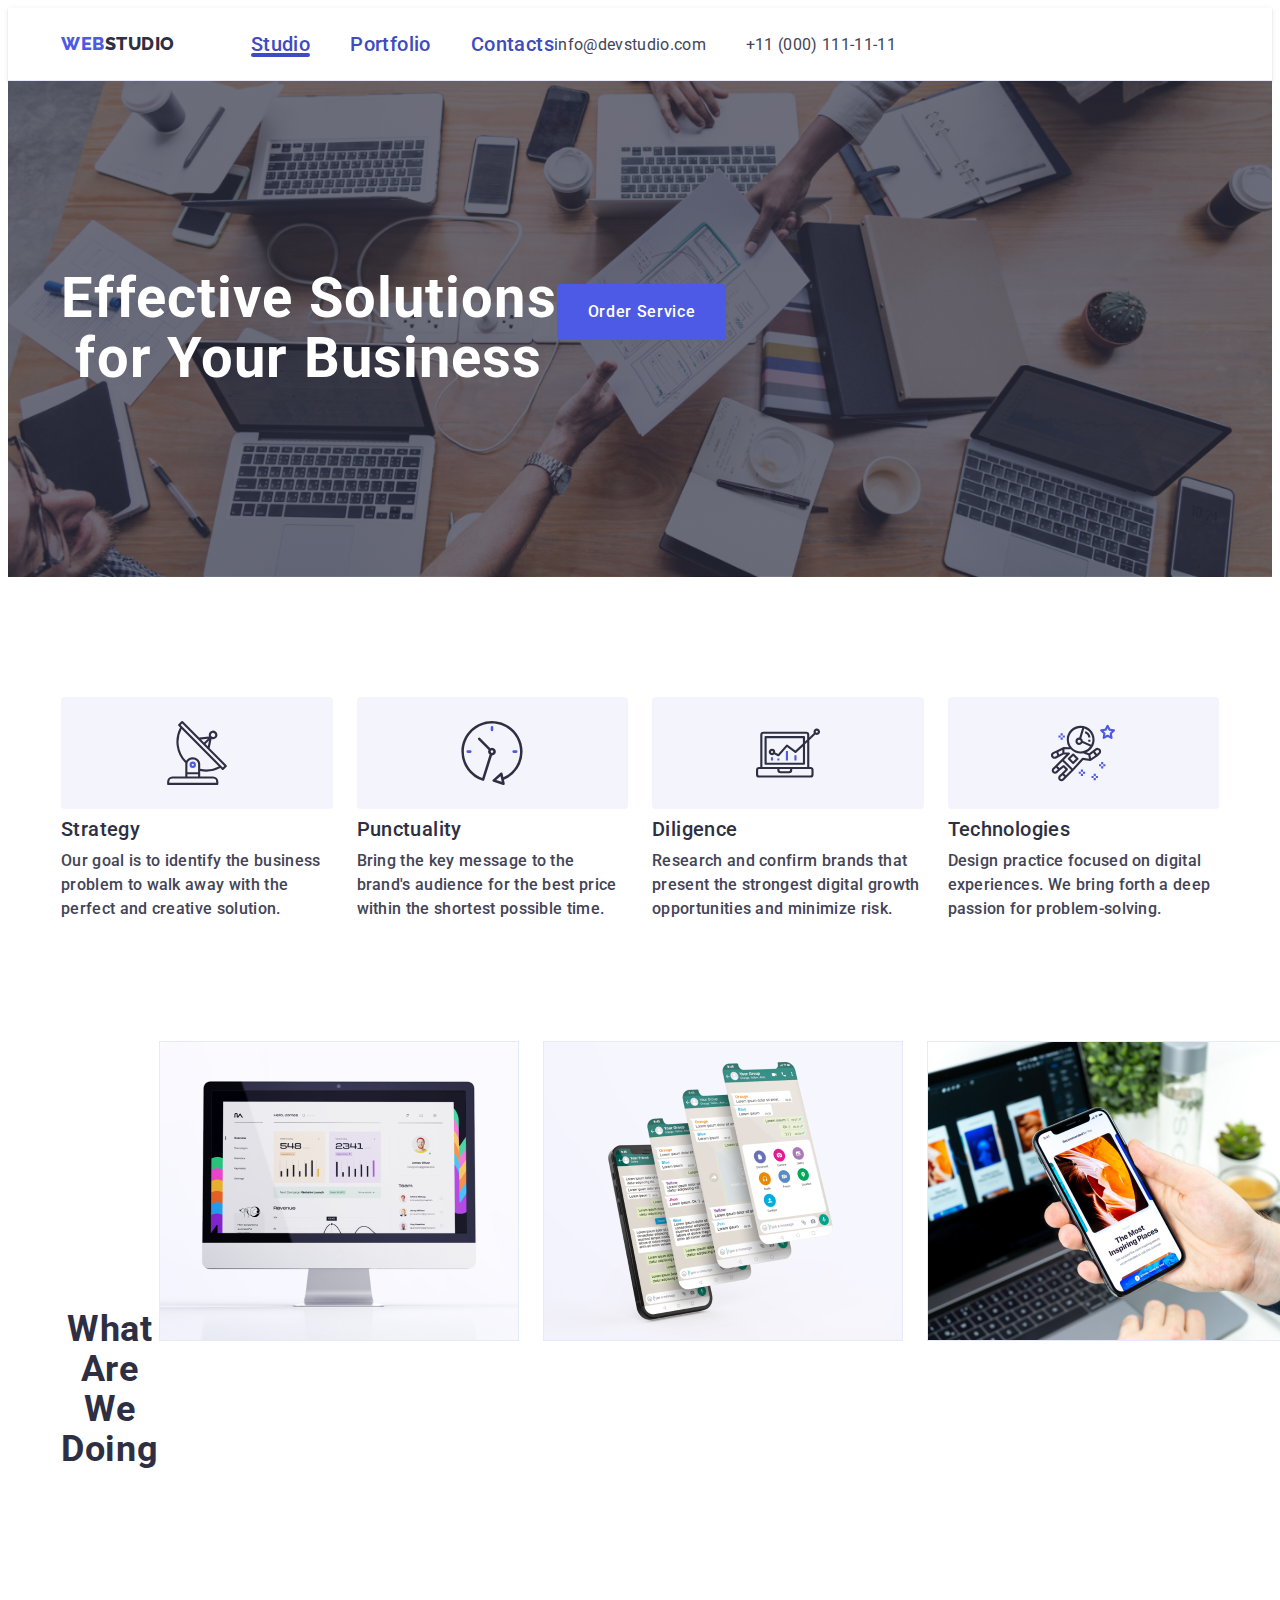
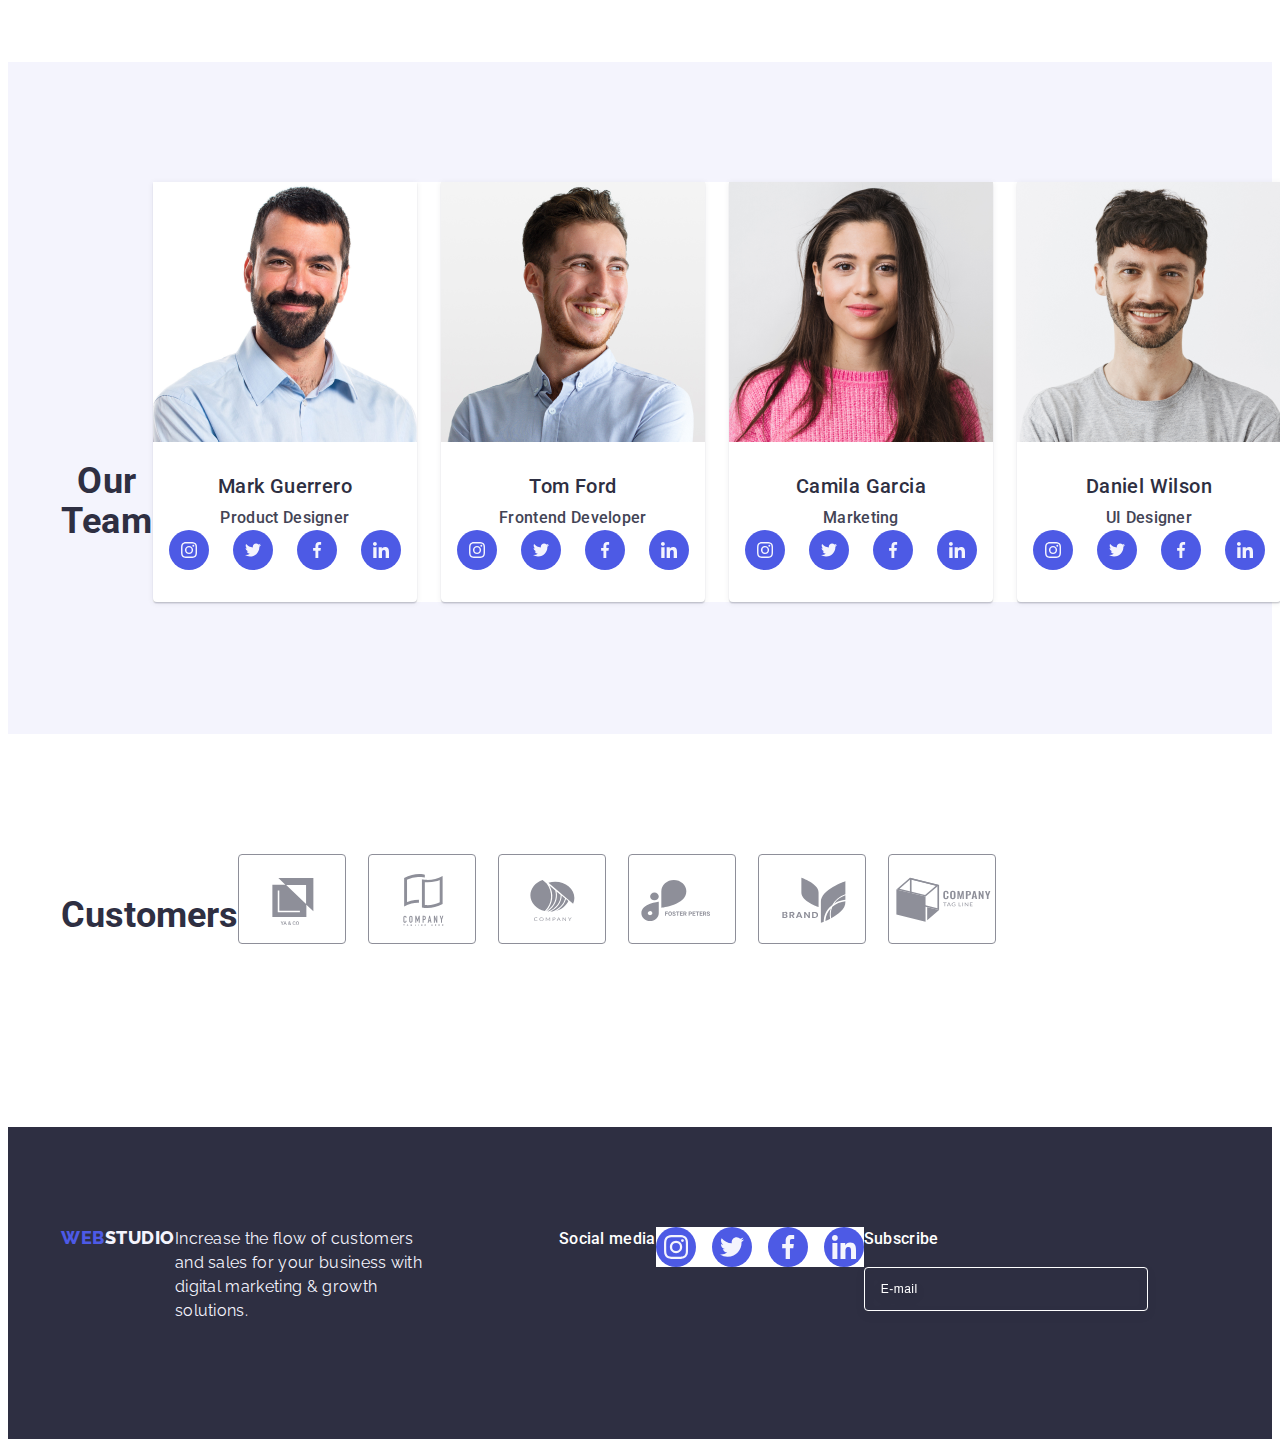
==== commit 127d2990: "s" ====
--- a/index.html
+++ b/index.html
@@ -410,7 +410,13 @@
         <div class="subscribe-container">
           <p class="subscribe-paragraf">Subscribe</p>
           <form action="#" class="subscribe-form">
-            <label for="#"> </label>
+            <label class="subscribe-label"
+              ><input
+                type="email"
+                name="email-field"
+                placeholder="E-mail"
+                class="input-email"
+            /></label>
           </form>
         </div>
       </div>
--- a/css/styles.css
+++ b/css/styles.css
@@ -527,6 +527,25 @@
 
 .subscribe-form {
   display: flex;
+  gap: 24px;
+}
+
+.input-email {
+  width: 264px;
+  height: 40px;
+  border: 1px solid #ffffff;
+  background-color: transparent;
+  font-size: 12px;
+  line-height: 1.5;
+  letter-spacing: 0.04em;
+  padding-left: 16px;
+  filter: drop-shadow(0px 4px 4px rgba(0, 0, 0, 0.15));
+  border-radius: 4px;
+  color: #ffffff;
+}
+
+.input-email::placeholder {
+  color: #ffffff;
 }
 
 .backdrop {
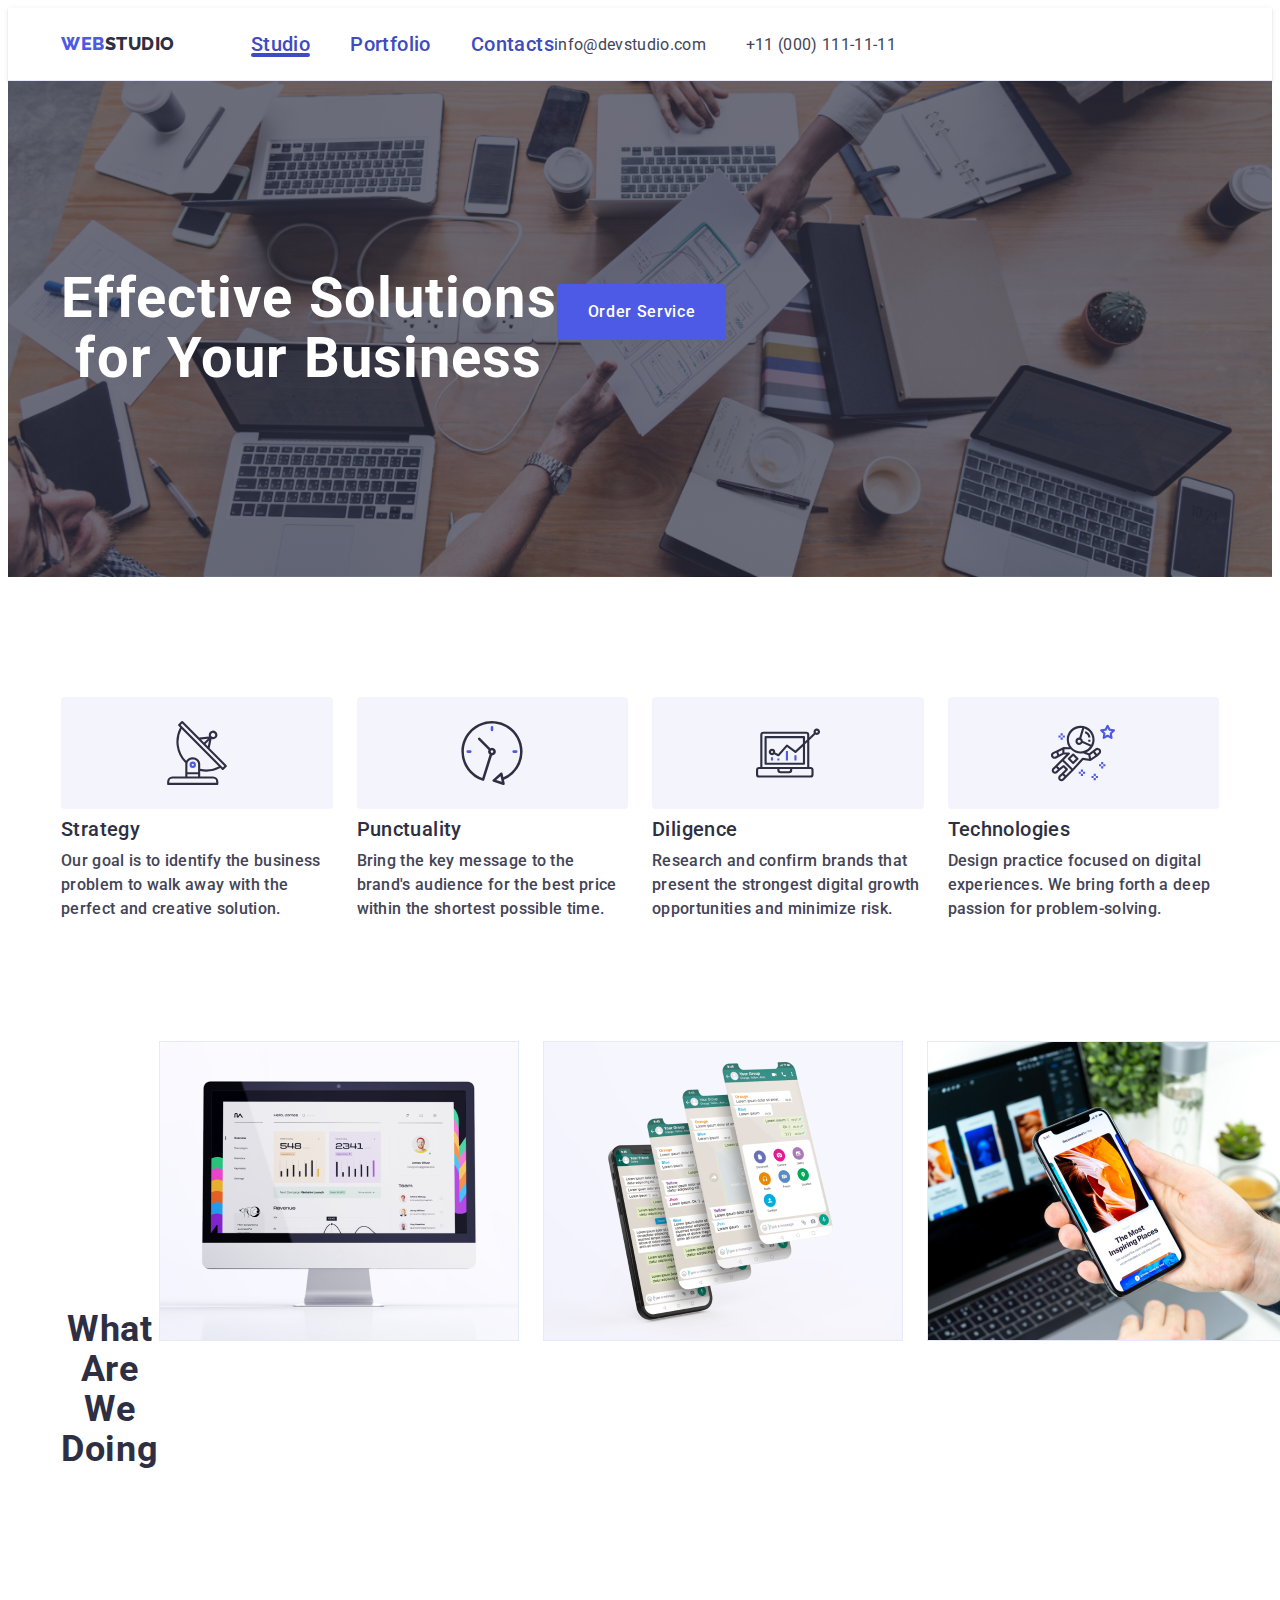
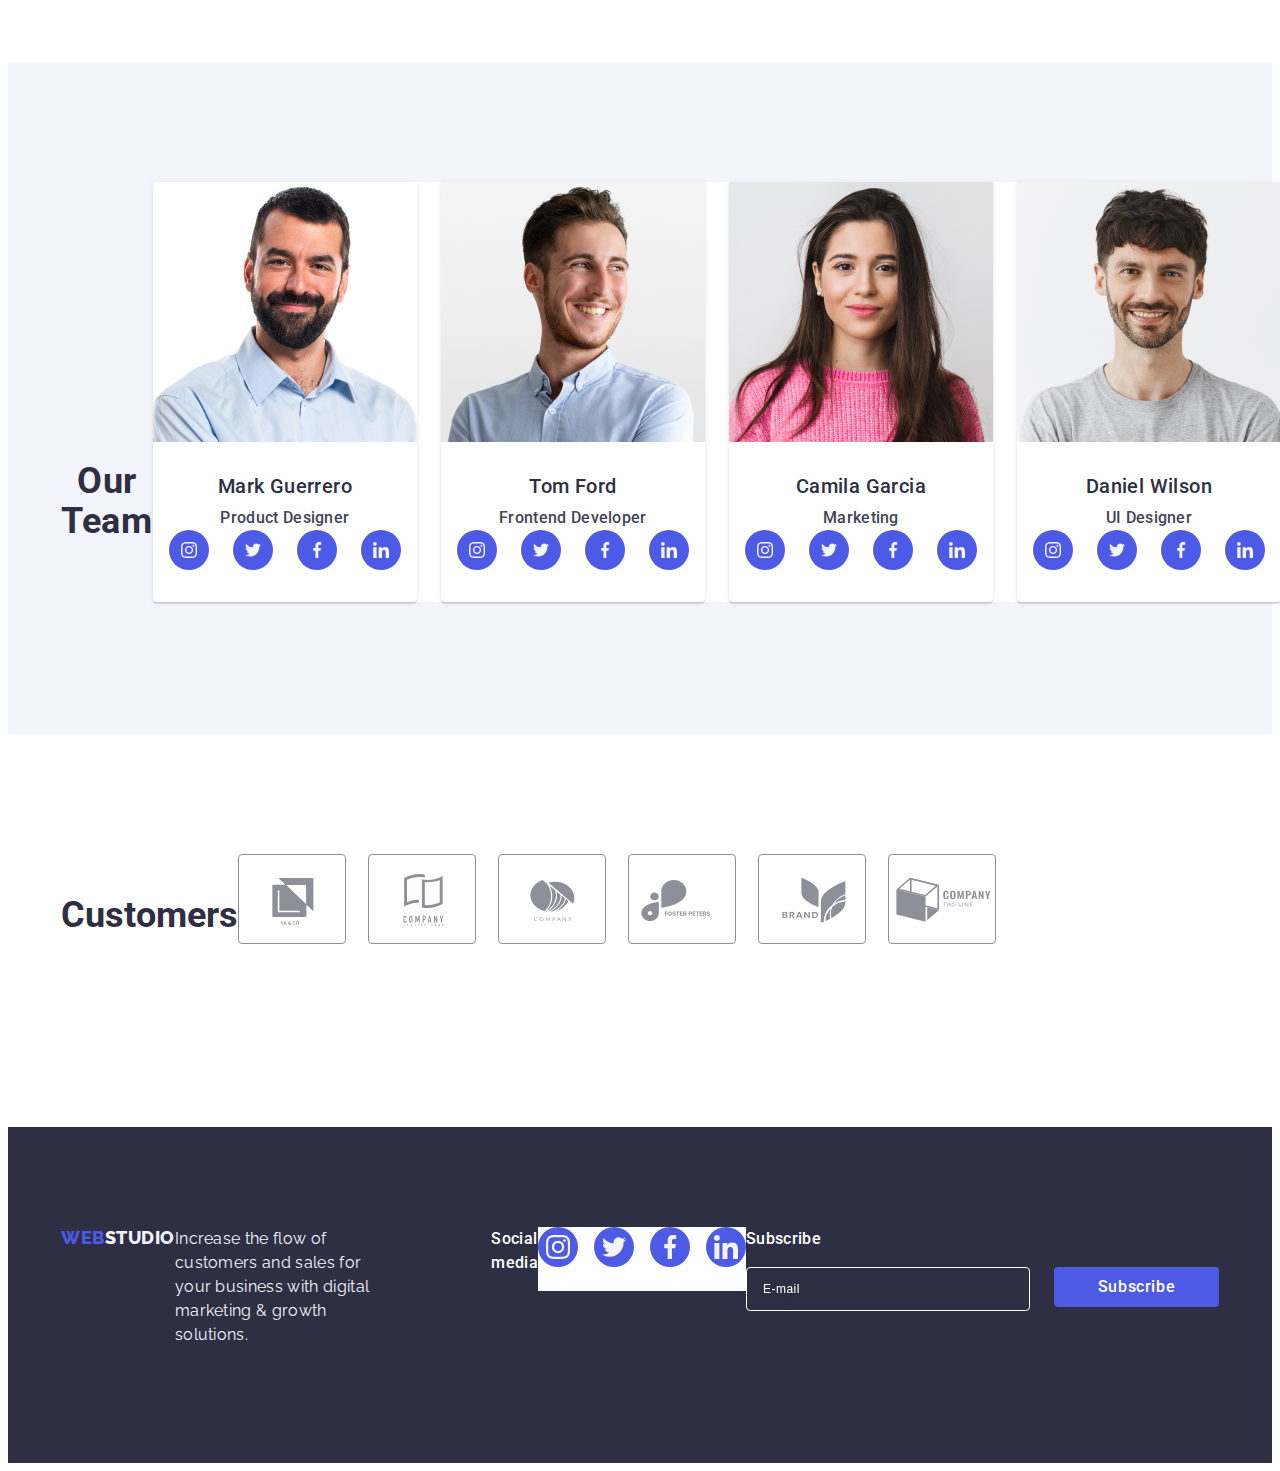
==== commit ed644481: "s" ====
--- a/index.html
+++ b/index.html
@@ -417,6 +417,7 @@
                 placeholder="E-mail"
                 class="input-email"
             /></label>
+            <button type="submit" class="submit-button">Subscribe</button>
           </form>
         </div>
       </div>
--- a/css/styles.css
+++ b/css/styles.css
@@ -548,6 +548,24 @@
   color: #ffffff;
 }
 
+.submit-button {
+  min-width: 165px;
+  height: 40px;
+  display: flex;
+  justify-content: center;
+  align-items: center;
+  font-family: "Roboto", sans-serif;
+  font-size: 16px;
+  font-weight: 500;
+  line-height: 1.5;
+  letter-spacing: 0.04em;
+  color: #ffffff;
+  cursor: pointer;
+  background-color: #4d5ae5;
+  border: none;
+  border-radius: 4px;
+}
+
 .backdrop {
   position: fixed;
   top: 0;
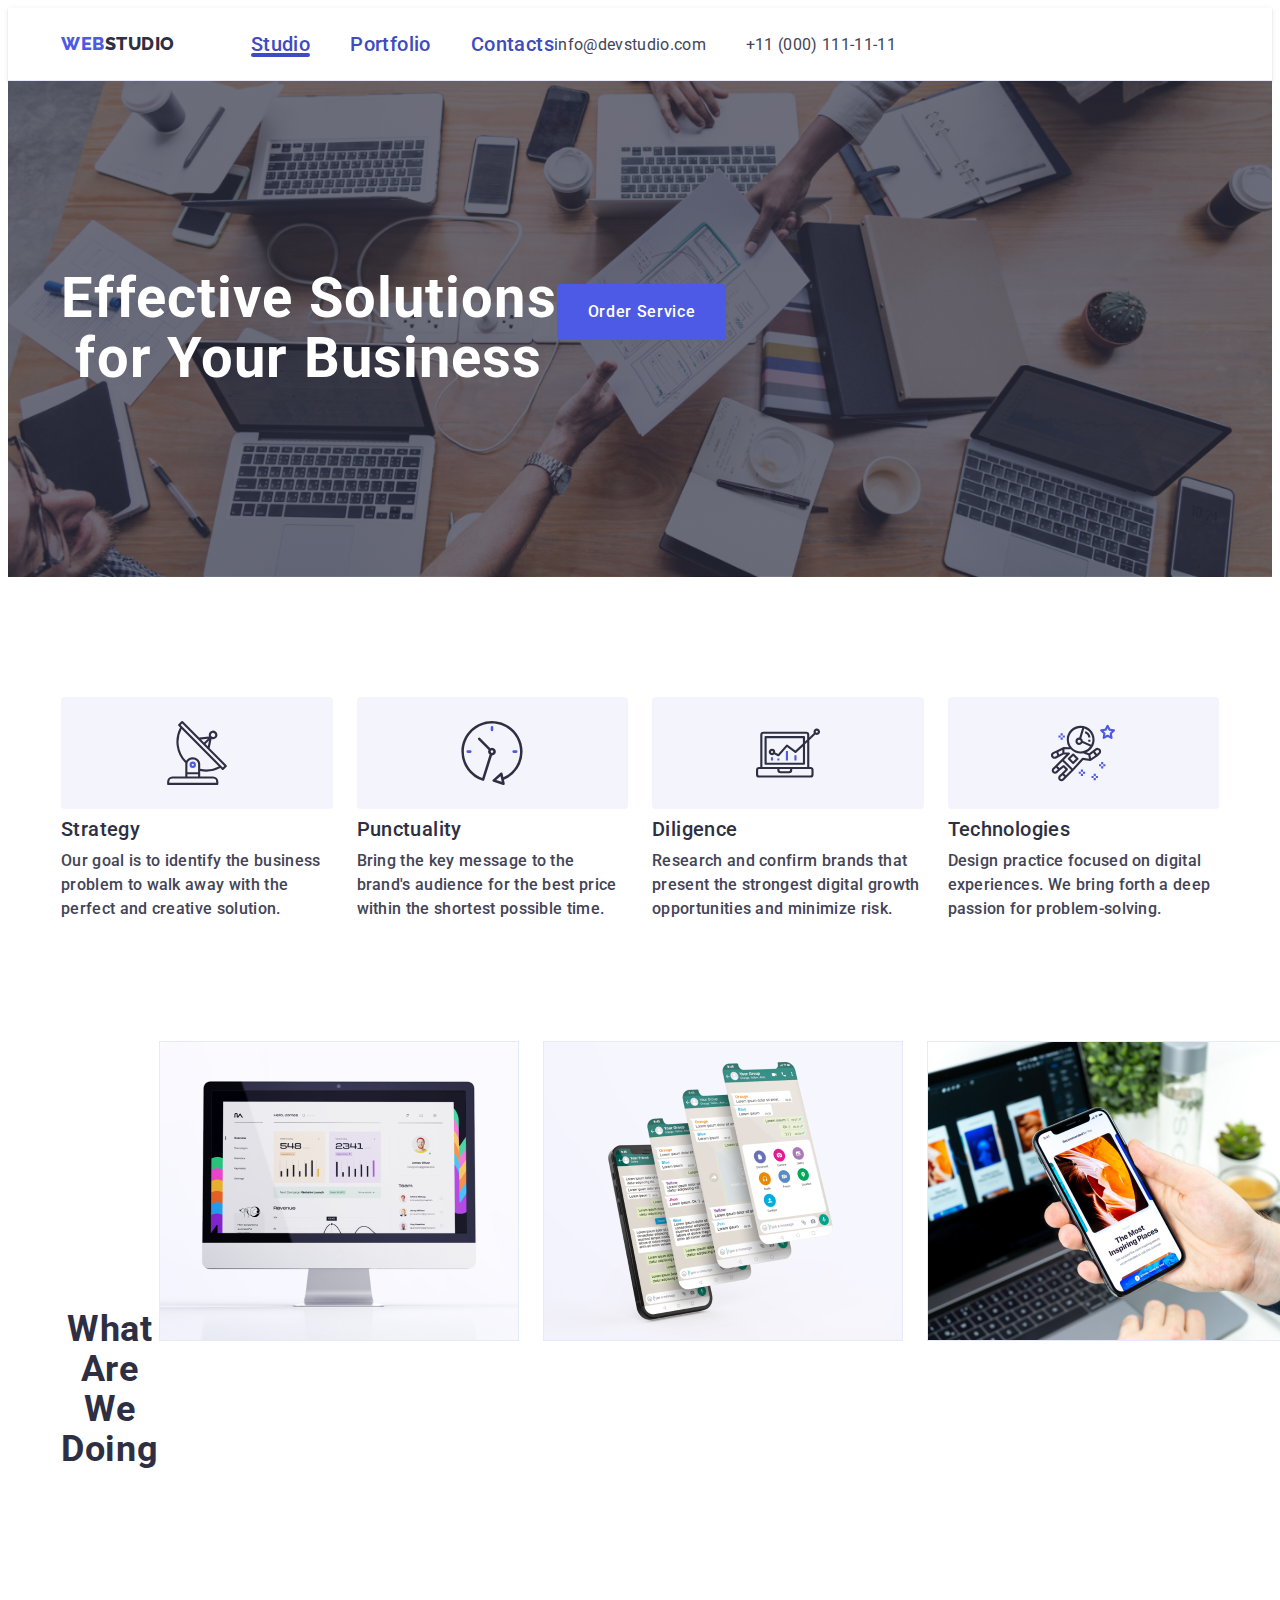
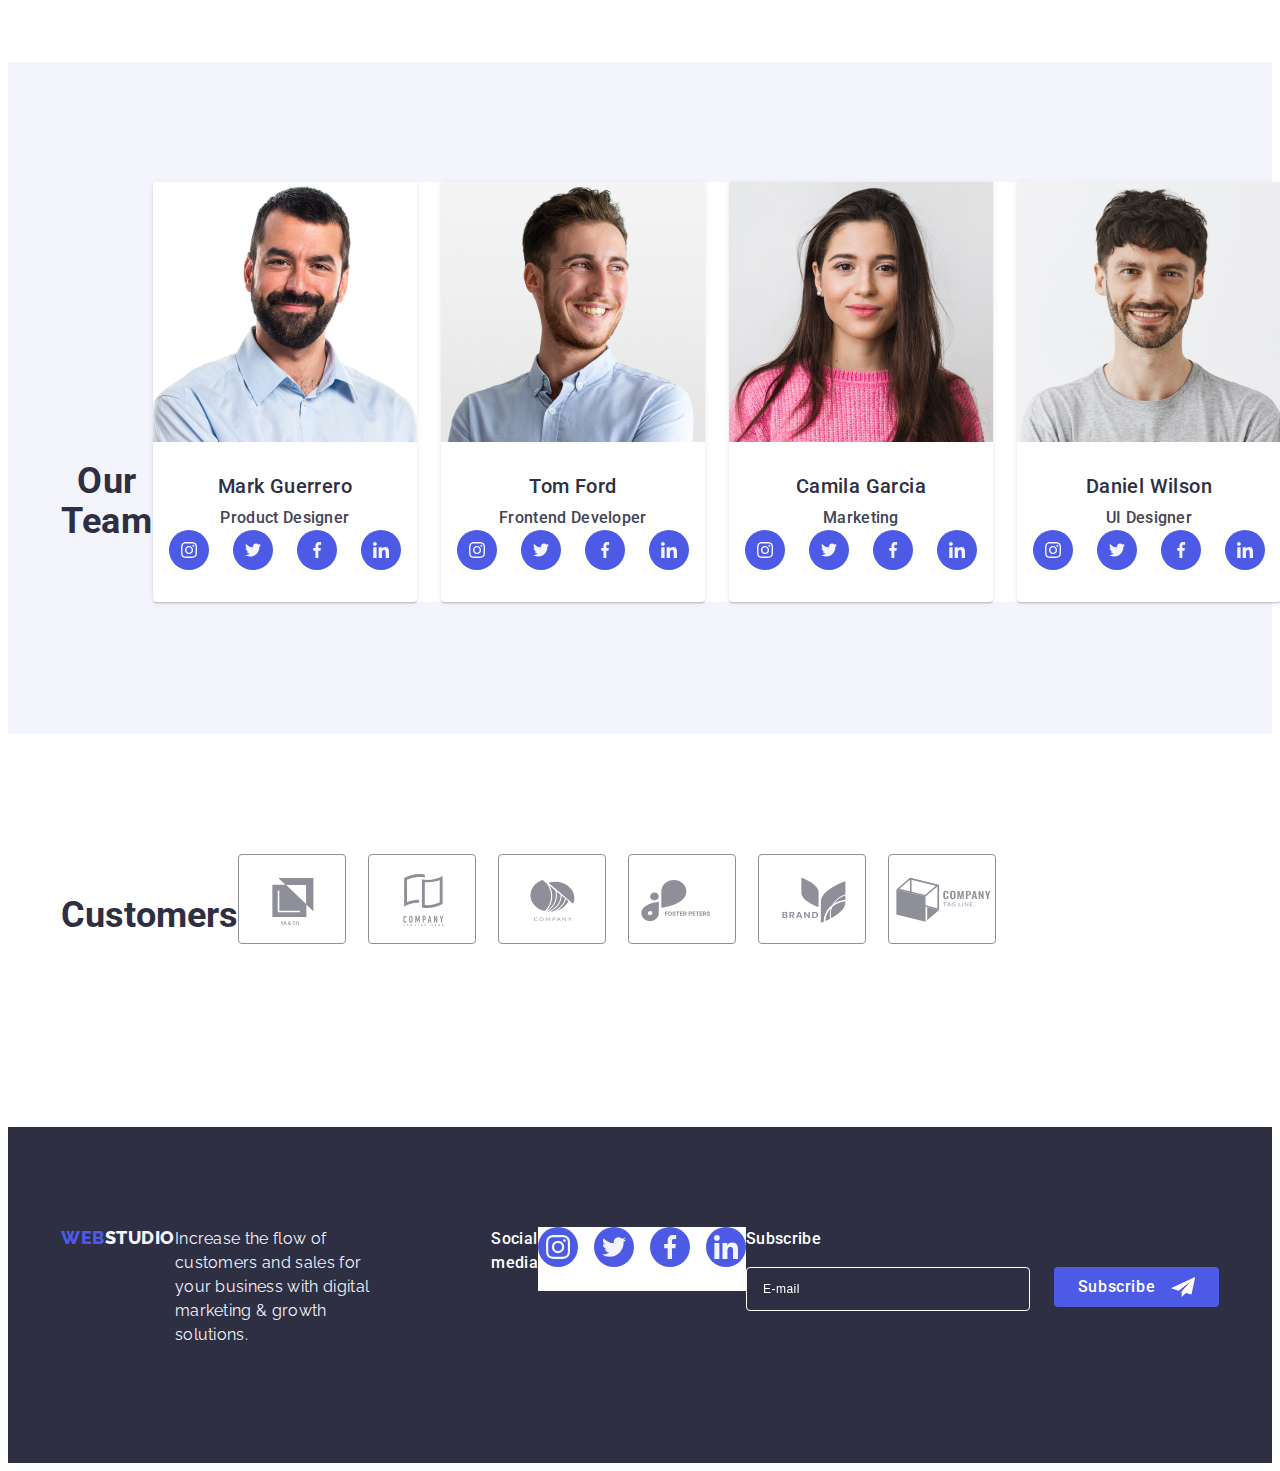
==== commit 7e24bd8f: "s" ====
--- a/index.html
+++ b/index.html
@@ -417,7 +417,11 @@
                 placeholder="E-mail"
                 class="input-email"
             /></label>
-            <button type="submit" class="submit-button">Subscribe</button>
+            <button type="submit" class="submit-button">
+              Subscribe<svg width="24" height="24" class="subscribe-telegram">
+                <use href="./images/icons.svg#icon-telegram"></use>
+              </svg>
+            </button>
           </form>
         </div>
       </div>
--- a/css/styles.css
+++ b/css/styles.css
@@ -566,6 +566,10 @@
   border-radius: 4px;
 }
 
+.subscribe-telegram {
+  margin-left: 16px;
+}
+
 .backdrop {
   position: fixed;
   top: 0;
